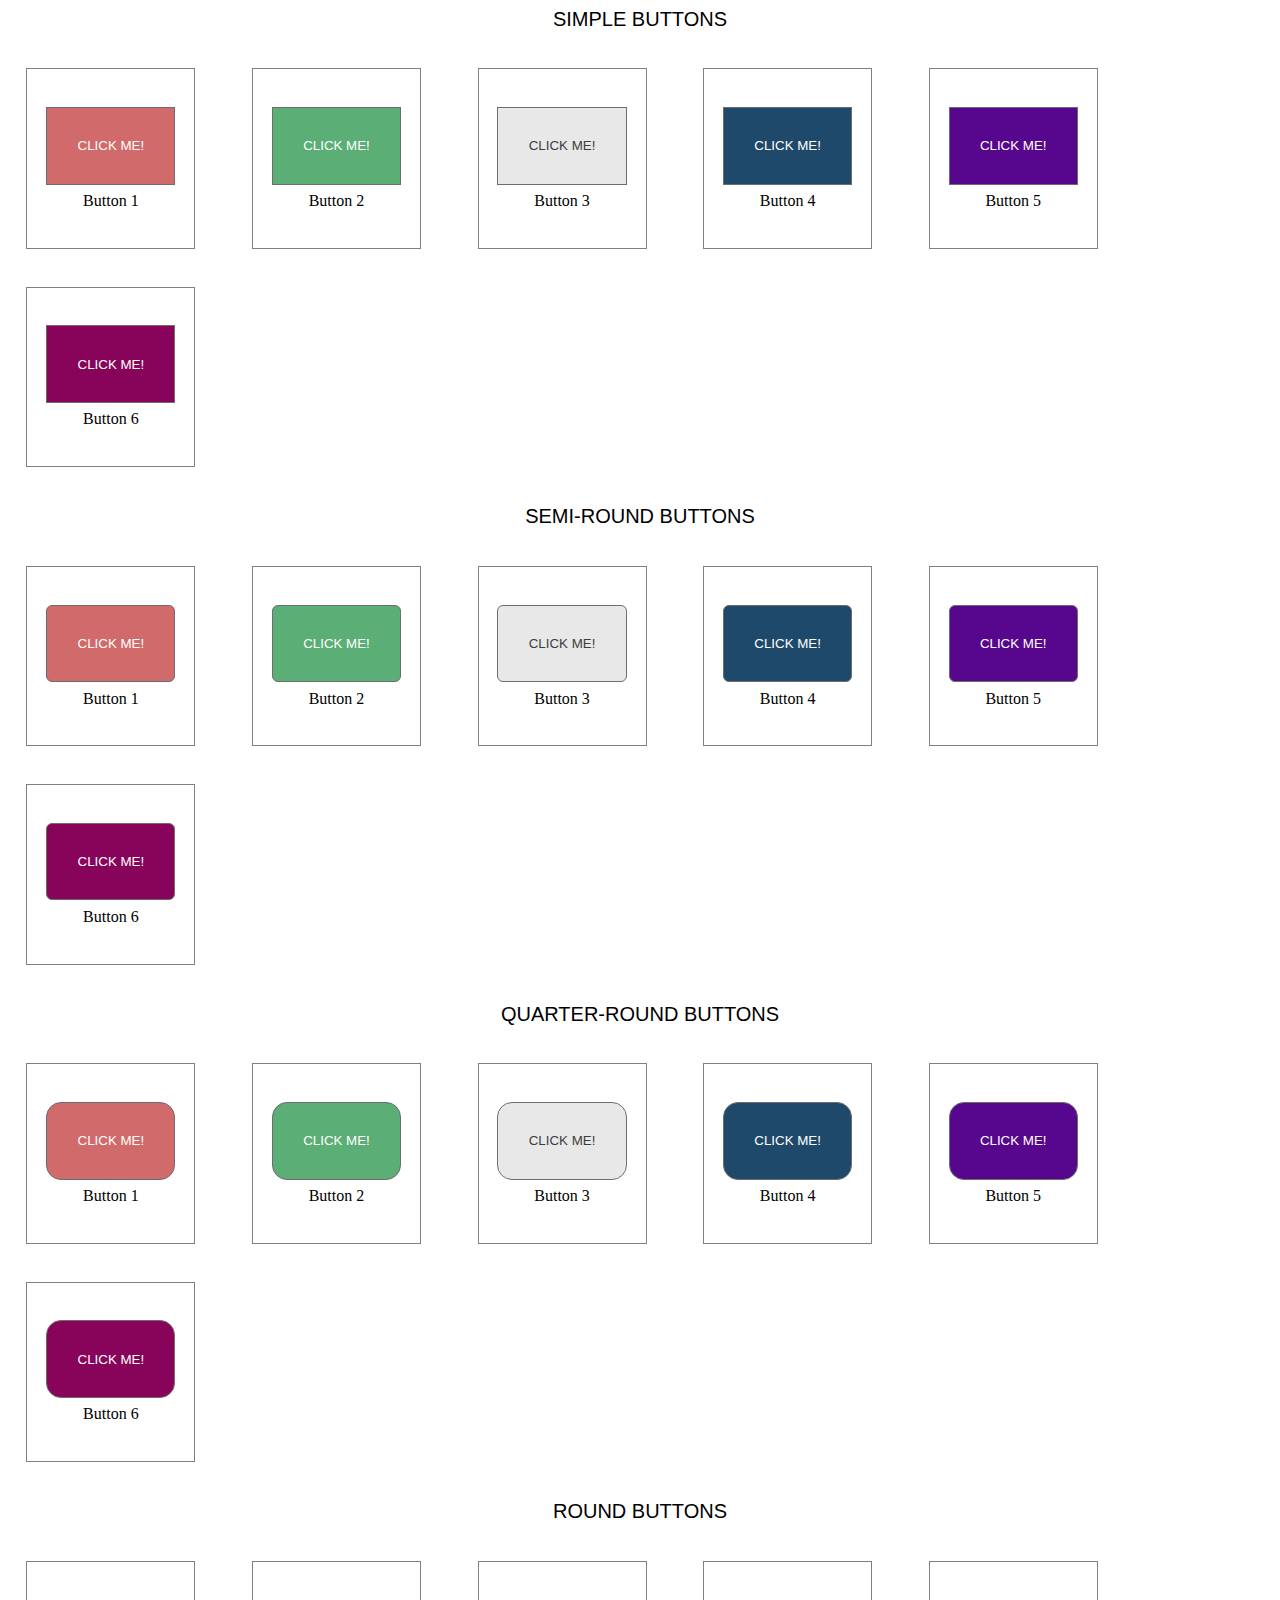
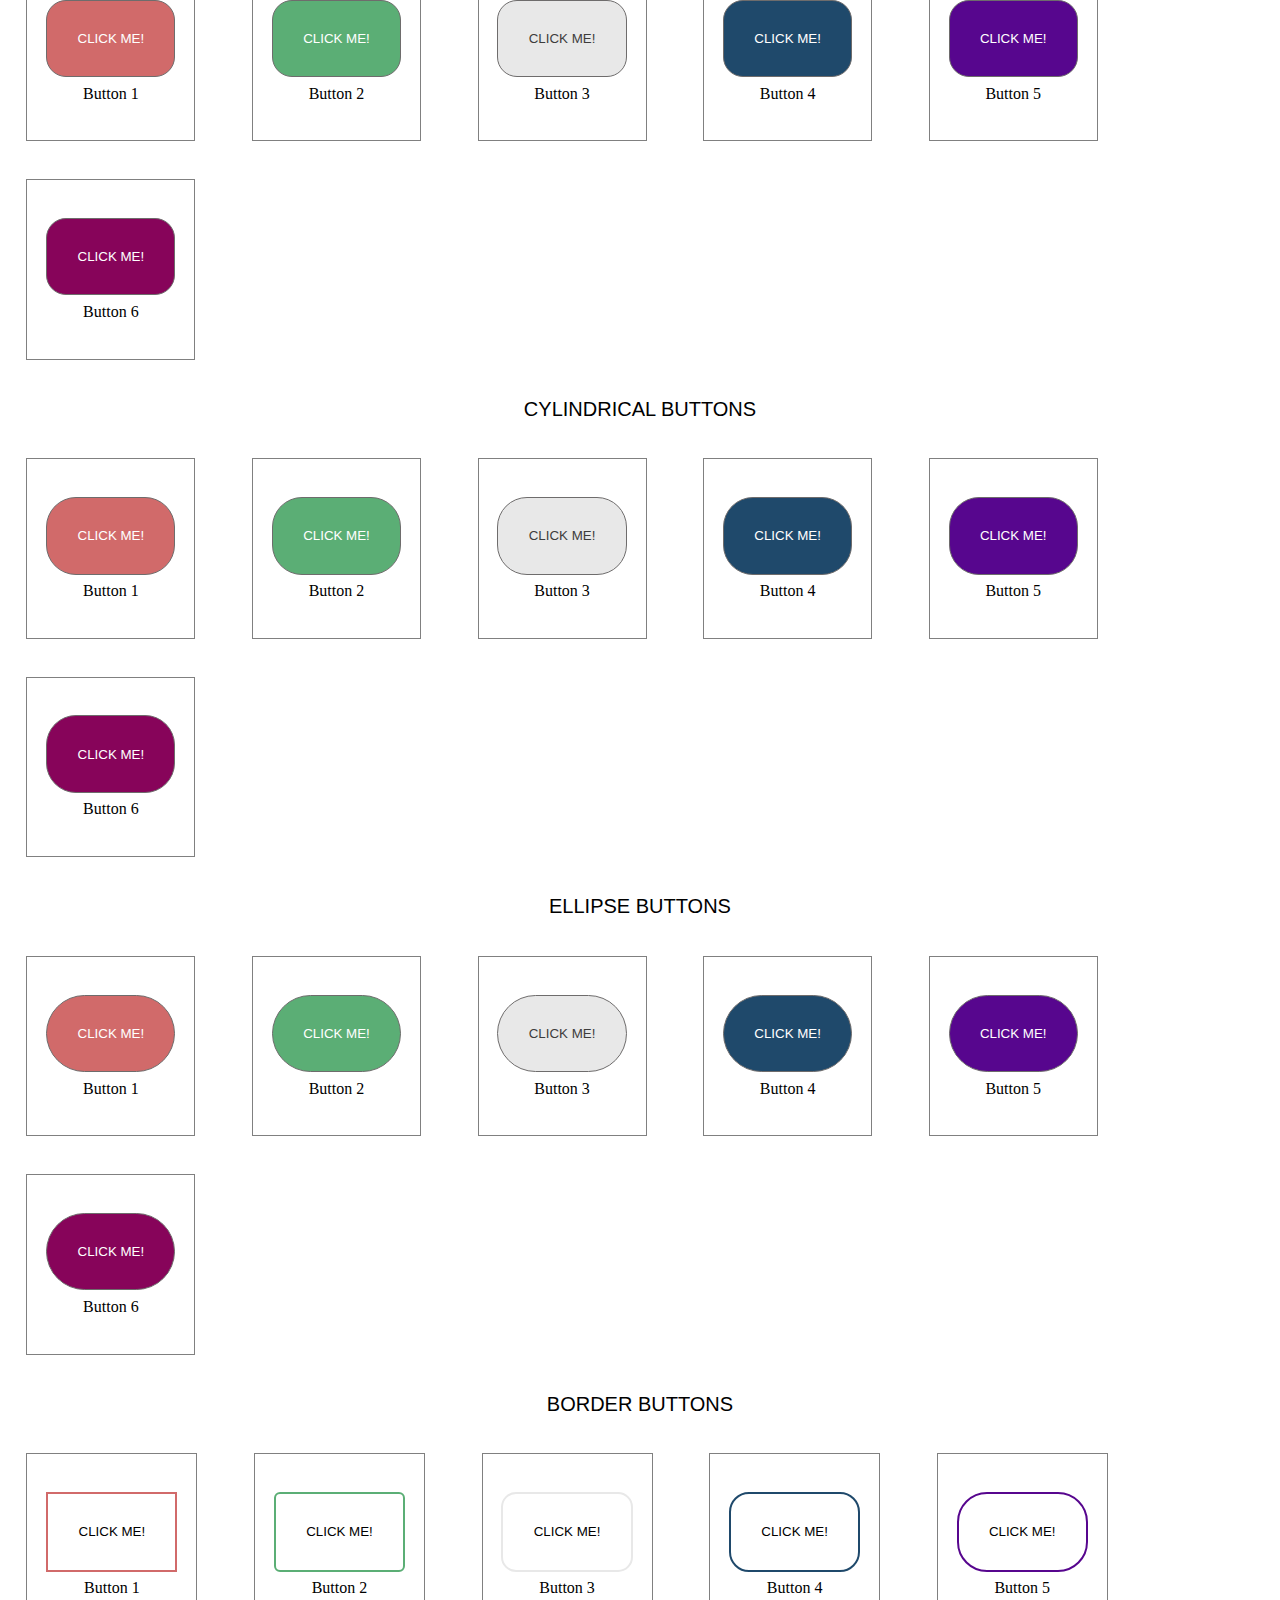
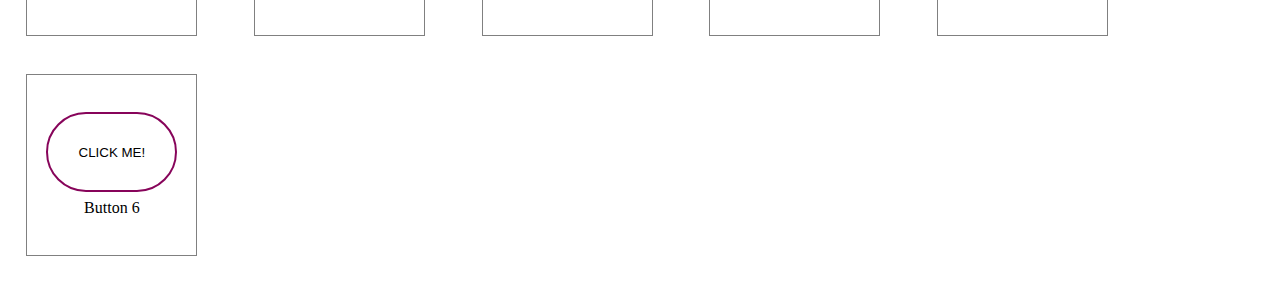
==== index.html @ ed27e1f1 "Update and rename Buttons.html to index.html" ====
<!DOCTYPE html>
<html lang="en">

<head>
    <meta charset="UTF-8">
    <meta name="viewport" content="width=device-width, initial-scale=1.0">
    <title>Buttons</title>
    <link rel="stylesheet" href="Buttons.css">
    </link>
</head>

<body>
    <div class="container" id="buttons">
        <p class="text">SIMPLE BUTTONS</p>
        <div class="box">
            <div class="btncss">
                <button class="btn btn1">CLICK ME!</button>
                <p>Button 1</p>
            </div>
            <div class="btncss">
                <button class="btn btn2">CLICK ME!</button>
                <p>Button 2</p>
            </div>
            <div class="btncss">
                <button class="btn btn3">CLICK ME!</button>
                <p>Button 3</p>
            </div>
            <div class="btncss">
                <button class="btn btn4">CLICK ME!</button>
                <p>Button 4</p>
            </div>
            <div class="btncss">
                <button class="btn btn5">CLICK ME!</button>
                <p>Button 5</p>
            </div>
            <div class="btncss">
                <button class="btn btn6">CLICK ME!</button>
                <p>Button 6</p>
            </div>
        </div>
        <p class="text">SEMI-ROUND BUTTONS</p>
        <div class="box">
            <div class="btncss">
                <button class="btn btn1 semi-round">CLICK ME!</button>
                <p>Button 1</p>
            </div>
            <div class="btncss">
                <button class="btn btn2 semi-round">CLICK ME!</button>
                <p>Button 2</p>
            </div>
            <div class="btncss">
                <button class="btn btn3 semi-round">CLICK ME!</button>
                <p>Button 3</p>
            </div>
            <div class="btncss">
                <button class="btn btn4 semi-round">CLICK ME!</button>
                <p>Button 4</p>
            </div>
            <div class="btncss">
                <button class="btn btn5 semi-round">CLICK ME!</button>
                <p>Button 5</p>
            </div>
            <div class="btncss">
                <button class="btn btn6 semi-round">CLICK ME!</button>
                <p>Button 6</p>
            </div>
        </div>
        <p class="text">QUARTER-ROUND BUTTONS</p>
        <div class="box">
            <div class="btncss">
                <button class="btn btn1 quarter-round">CLICK ME!</button>
                <p>Button 1</p>
            </div>
            <div class="btncss">
                <button class="btn btn2 quarter-round">CLICK ME!</button>
                <p>Button 2</p>
            </div>
            <div class="btncss">
                <button class="btn btn3 quarter-round">CLICK ME!</button>
                <p>Button 3</p>
            </div>
            <div class="btncss">
                <button class="btn btn4 quarter-round">CLICK ME!</button>
                <p>Button 4</p>
            </div>
            <div class="btncss">
                <button class="btn btn5 quarter-round">CLICK ME!</button>
                <p>Button 5</p>
            </div>
            <div class="btncss">
                <button class="btn btn6 quarter-round">CLICK ME!</button>
                <p>Button 6</p>
            </div>
        </div>
        <p class="text">ROUND BUTTONS</p>
        <div class="box">
            <div class="btncss">
                <button class="btn btn1 round">CLICK ME!</button>
                <p>Button 1</p>
            </div>
            <div class="btncss">
                <button class="btn btn2 round">CLICK ME!</button>
                <p>Button 2</p>
            </div>
            <div class="btncss">
                <button class="btn btn3 round">CLICK ME!</button>
                <p>Button 3</p>
            </div>
            <div class="btncss">
                <button class="btn btn4 round">CLICK ME!</button>
                <p>Button 4</p>
            </div>
            <div class="btncss">
                <button class="btn btn5 round">CLICK ME!</button>
                <p>Button 5</p>
            </div>
            <div class="btncss">
                <button class="btn btn6 round">CLICK ME!</button>
                <p>Button 6</p>
            </div>
        </div>
        <p class="text">CYLINDRICAL BUTTONS</p>
        <div class="box">
            <div class="btncss">
                <button class="btn btn1 cylindrical">CLICK ME!</button>
                <p>Button 1</p>
            </div>
            <div class="btncss">
                <button class="btn btn2 cylindrical">CLICK ME!</button>
                <p>Button 2</p>
            </div>
            <div class="btncss">
                <button class="btn btn3 cylindrical">CLICK ME!</button>
                <p>Button 3</p>
            </div>
            <div class="btncss">
                <button class="btn btn4 cylindrical">CLICK ME!</button>
                <p>Button 4</p>
            </div>
            <div class="btncss">
                <button class="btn btn5 cylindrical">CLICK ME!</button>
                <p>Button 5</p>
            </div>
            <div class="btncss">
                <button class="btn btn6 cylindrical">CLICK ME!</button>
                <p>Button 6</p>
            </div>
        </div>
        <p class="text">ELLIPSE BUTTONS</p>
        <div class="box">
            <div class="btncss">
                <button class="btn btn1 ellipse">CLICK ME!</button>
                <p>Button 1</p>
            </div>
            <div class="btncss">
                <button class="btn btn2 ellipse">CLICK ME!</button>
                <p>Button 2</p>
            </div>
            <div class="btncss">
                <button class="btn btn3 ellipse">CLICK ME!</button>
                <p>Button 3</p>
            </div>
            <div class="btncss">
                <button class="btn btn4 ellipse">CLICK ME!</button>
                <p>Button 4</p>
            </div>
            <div class="btncss">
                <button class="btn btn5 ellipse">CLICK ME!</button>
                <p>Button 5</p>
            </div>
            <div class="btncss">
                <button class="btn btn6 ellipse">CLICK ME!</button>
                <p>Button 6</p>
            </div>
        </div>
        <p class="text">BORDER BUTTONS</p>
        <div class="box">
            <div class="btncss">
                <button class="btn btnborder1 transparent">CLICK ME!</button>
                <p>Button 1</p>
            </div>
            <div class="btncss">
                <button class="btn btnborder2 semi-round transparent">CLICK ME!</button>
                <p>Button 2</p>
            </div>
            <div class="btncss">
                <button class="btn btnborder3 quarter-round transparent">CLICK ME!</button>
                <p>Button 3</p>
            </div>
            <div class="btncss">
                <button class="btn btnborder4 round transparent">CLICK ME!</button>
                <p>Button 4</p>
            </div>
            <div class="btncss">
                <button class="btn btnborder5 cylindrical transparent">CLICK ME!</button>
                <p>Button 5</p>
            </div>
            <div class="btncss">
                <button class="btn btnborder6 ellipse transparent">CLICK ME!</button>
                <p>Button 6</p>
            </div>
        </div>
    </div>
</body>

</html>
---- Buttons.css ----
*{
    margin:0;
    padding:0;

}

.container{
    display: flex;
    flex-direction: row;
    align-items: center;
    justify-content: center;
    flex-wrap: wrap;
    column-gap: 0.5cm;
    row-gap:0.5cm;
    padding: 0.2cm;
}

.box{
    display: flex;
    flex-direction: row;
    column-gap: 0.5cm;
    flex-wrap: wrap;
}

.text{
    font-family: 'Lucida Sans', 'Lucida Sans Regular', 'Lucida Grande', 'Lucida Sans Unicode', Geneva, Verdana, sans-serif;
    font-size: 20px;
    font-weight: 300;
}

.btncss{
  padding: 1cm 0.5cm;
  display: flex;
  flex-direction: column;
  row-gap: 0.2cm;
  column-gap: 0.5cm;
  align-items: center;
  justify-content: center;
  border:0.5px solid grey;
  margin:0.5cm;
}

.btn{
    padding: 0.8cm;
    cursor: pointer;
    border:0.5px solid rgb(110, 108, 108);
}

.btn1{
    background-color: rgb(209, 106, 106);
    color:rgb(255, 255, 255)
}

.btn1:hover{
    background-color: rgb(141, 65, 65);
    color:rgb(255, 255, 255)
}

.btn2{
    background-color: rgb(91, 174, 117);
    color:rgb(255, 255, 255)
}

.btn2:hover{
    background-color: rgb(36, 84, 51);
    color:rgb(255, 255, 255);
    box-shadow: 0px 0px 2px 2px black;
}

.btn3{
    background-color: rgb(232, 232, 232);
    color:rgb(61, 60, 60)
}

.btn3:hover{
    background-color: rgb(175, 175, 175);
    color:rgb(255, 255, 255);
    box-shadow: 2px 1.5px 2px 1.5px black;
}

.btn4{
    background-color: rgb(31, 73, 107);
    color:rgb(255, 255, 255)
}

.btn4:hover{
    background-color: rgb(10, 68, 127);
    color:rgb(255, 255, 255);
    box-shadow: 5px 4px 5px 4px rgb(108, 108, 108);
}

.btn5{
    background-color: rgb(87, 6, 142);
    color:rgb(255, 255, 255)
}

.btn5:hover{
    background-color: rgb(152, 7, 255);
    color:rgb(255, 255, 255);
    box-shadow: 8px 5px 8px 5px rgb(108, 108, 108);
}

.btn6{
    background-color: rgb(135, 4, 90);
    color:rgb(255, 255, 255)
}

.btn6:hover{
    background-color: rgb(179, 55, 188);
    color:rgb(255, 255, 255);
    box-shadow: 0px 6px 6px 0px rgb(108, 108, 108);
}
.semi-round{
    border-radius: 6px;
}

.quarter-round{
    border-radius: 15px;
}

.round{
    border-radius: 20px;
}

.cylindrical{
    border-radius: 30px;
}

.ellipse{
    border-radius: 40px;
}

.btnborder1{
    border: 2px solid rgb(209, 106, 106);
    color:rgb(0, 0, 0)
}

.btnborder1:hover{
    border:2px solid rgb(141, 65, 65);
    color:rgb(0, 0, 0)
}

.btnborder2{
    border:2px solid rgb(91, 174, 117);
    color:rgb(0, 0, 0)
}

.btnborder2:hover{
    border:2px solid rgb(36, 84, 51);
    color:rgb(0, 0, 0);
    box-shadow: 0px 0px 2px 2px black;
}

.btnborder3{
    border:2px solid rgb(232, 232, 232);
    color:rgb(0, 0, 0)
}

.btnborder3:hover{
    border:2px solid rgb(175, 175, 175);
    color:rgb(0, 0, 0);
    box-shadow: 2px 1.5px 2px 1.5px black;
}

.btnborder4{
    border:2px solid rgb(31, 73, 107);
    color:rgb(0, 0, 0)
}

.btnborder4:hover{
    border:2px solid rgb(10, 68, 127);
    color:rgb(0, 0, 0);
    box-shadow: 5px 4px 5px 4px rgb(108, 108, 108);
}

.btnborder5{
    border:2px solid rgb(87, 6, 142);
    color:rgb(0, 0, 0)
}

.btnborder5:hover{
    border:2px solid rgb(152, 7, 255);
    color:rgb(0, 0, 0);
    box-shadow: 8px 5px 8px 5px rgb(108, 108, 108);
}

.btnborder6{
    border:2px solid rgb(135, 4, 90);
    color:rgb(0, 0, 0)
}

.btnborder6:hover{
    border:2px solid rgb(179, 55, 188);
    color:rgb(0, 0, 0);
    box-shadow: 0px 6px 6px 0px rgb(108, 108, 108);
}

.transparent{
    background-color: rgba(240, 248, 255, 0);
}
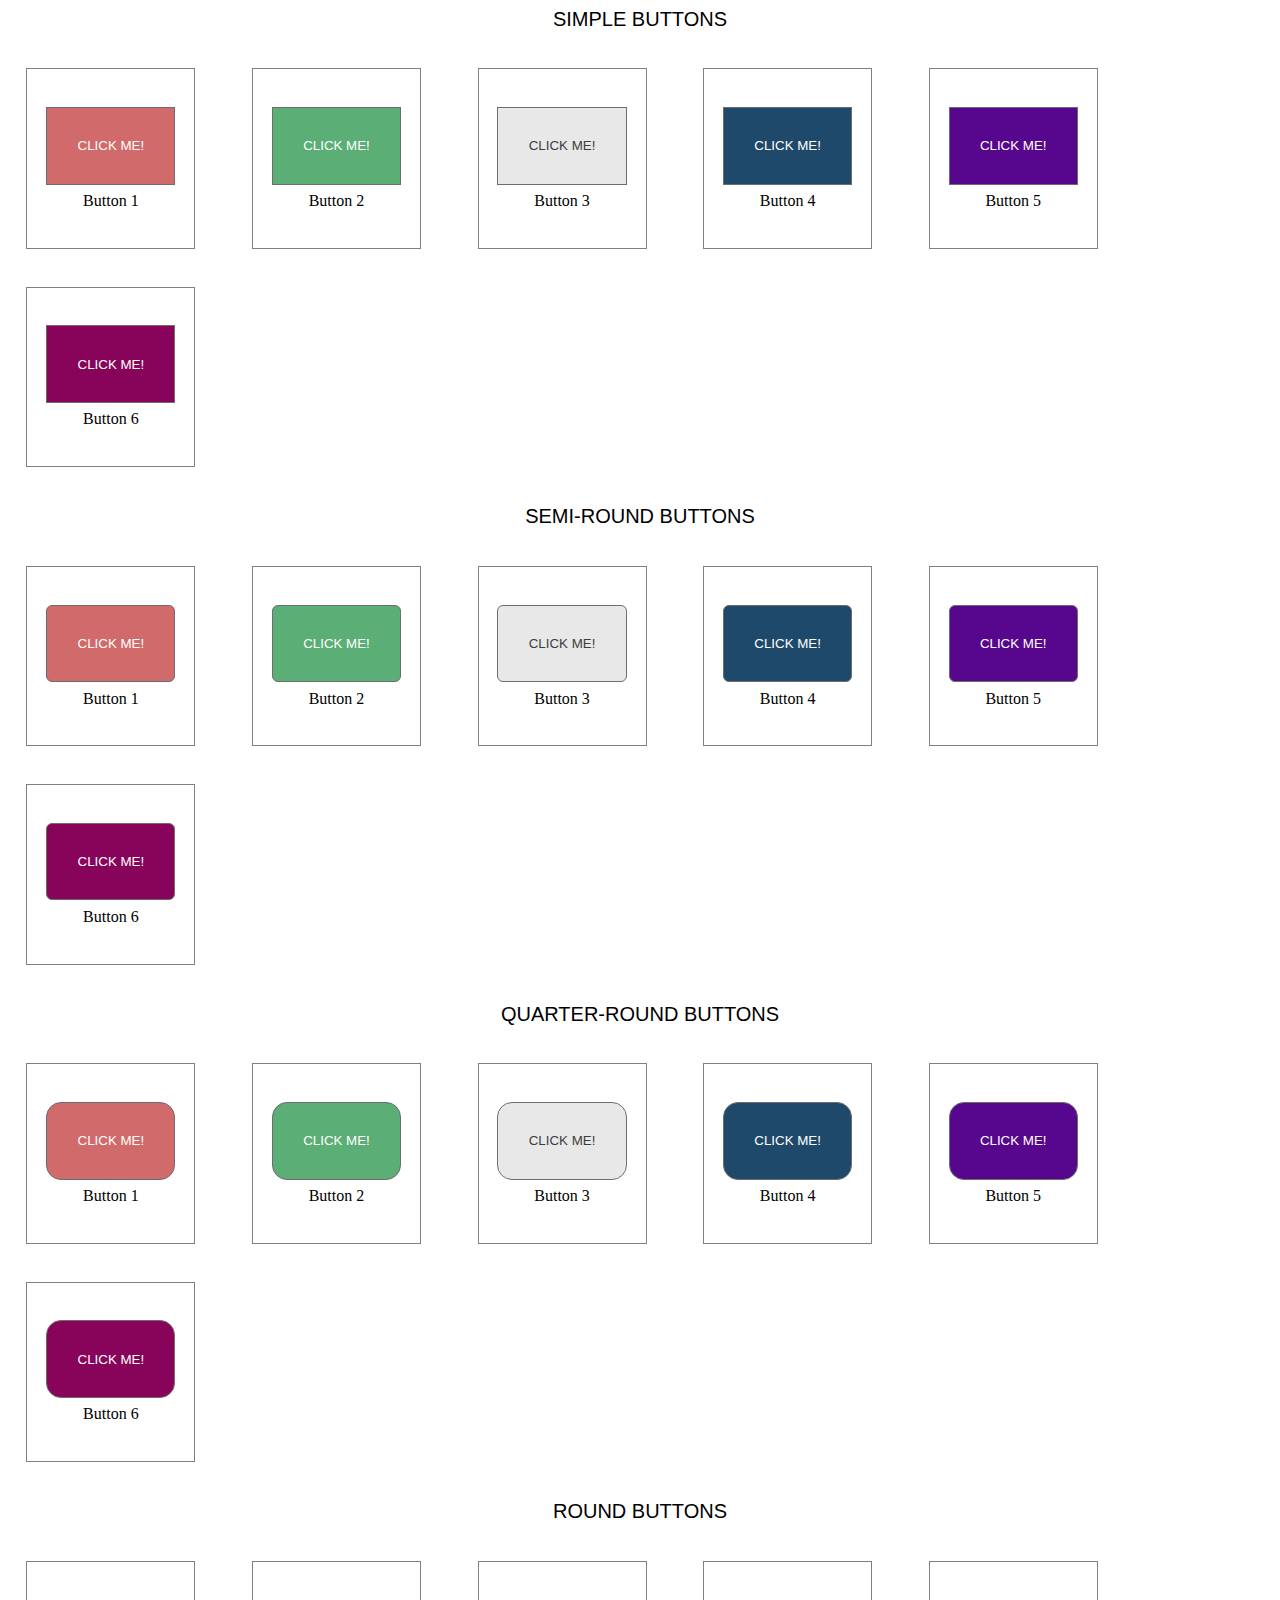
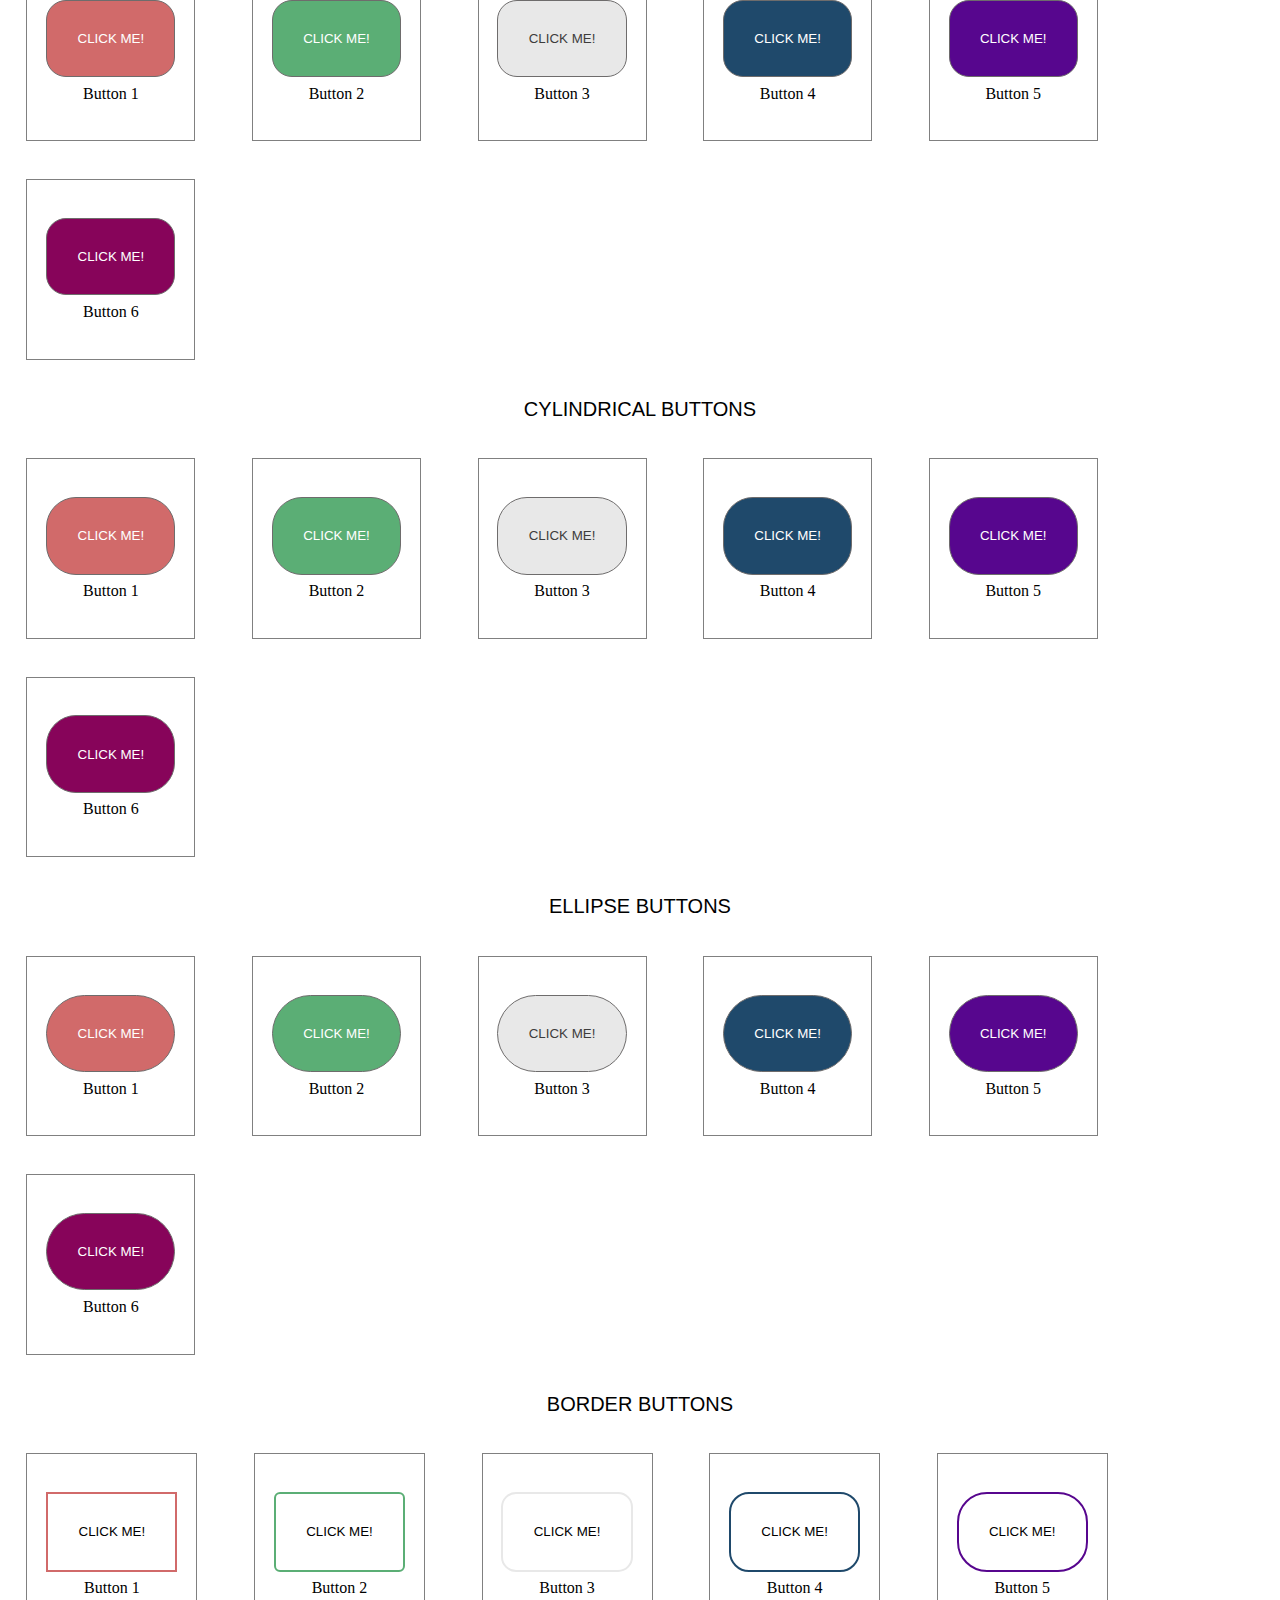
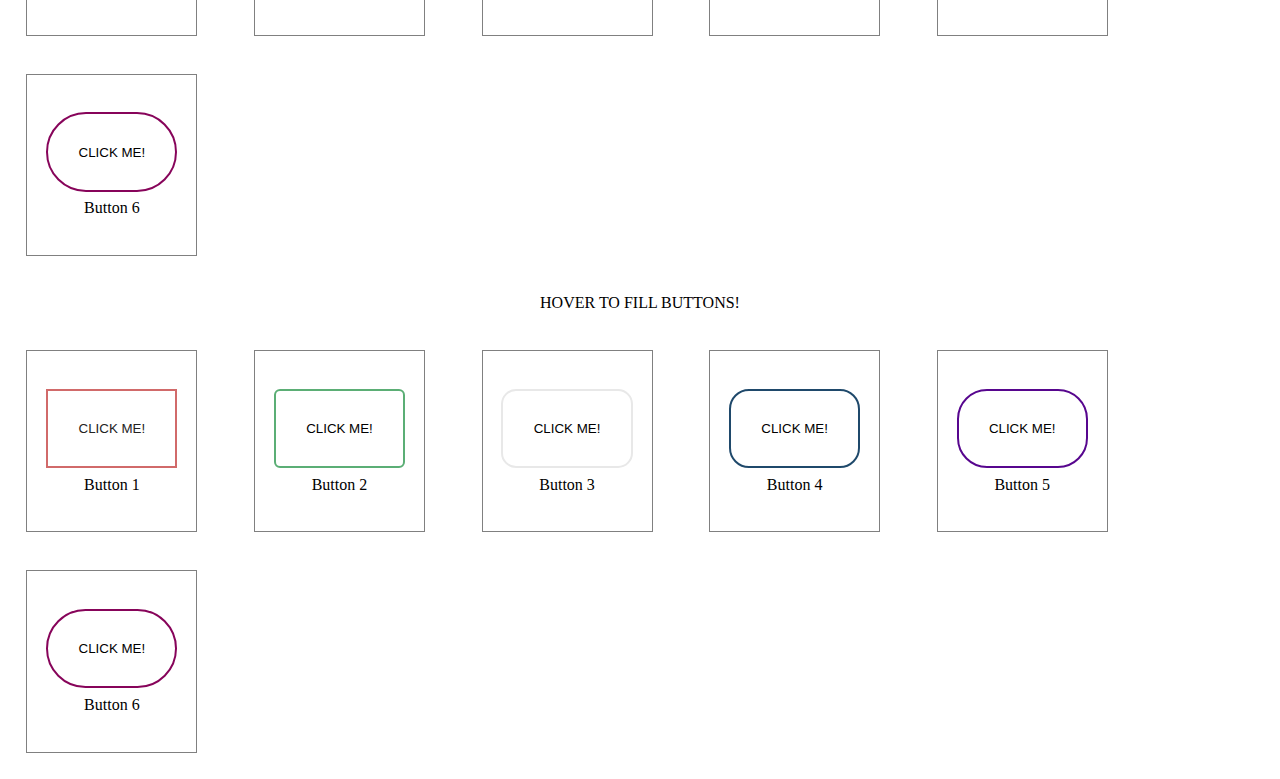
==== commit a4a75d68: "Merge branch 'main' of https://github.com/Tanisharao2002/CSS-BUTTONS" ====
--- a/index.html
+++ b/index.html
@@ -200,6 +200,33 @@
                 <p>Button 6</p>
             </div>
         </div>
+        <p>HOVER TO FILL BUTTONS!</p>
+        <div class="box">
+            <div class="btncss">
+                <button class="btn btnborder1-fill transparent">CLICK ME!</button>
+                <p>Button 1</p>
+            </div>
+            <div class="btncss">
+                <button class="btn btnborder2-fill semi-round transparent">CLICK ME!</button>
+                <p>Button 2</p>
+            </div>
+            <div class="btncss">
+                <button class="btn btnborder3-fill quarter-round transparent">CLICK ME!</button>
+                <p>Button 3</p>
+            </div>
+            <div class="btncss">
+                <button class="btn btnborder4-fill round transparent">CLICK ME!</button>
+                <p>Button 4</p>
+            </div>
+            <div class="btncss">
+                <button class="btn btnborder5-fill cylindrical transparent">CLICK ME!</button>
+                <p>Button 5</p>
+            </div>
+            <div class="btncss">
+                <button class="btn btnborder6-fill ellipse transparent">CLICK ME!</button>
+                <p>Button 6</p>
+            </div>
+        </div>
     </div>
 </body>
 
--- a/Buttons.css
+++ b/Buttons.css
@@ -137,7 +137,7 @@
 
 .btnborder1:hover{
     border:2px solid rgb(141, 65, 65);
-    color:rgb(0, 0, 0)
+    color:rgb(0, 0, 0);
 }
 
 .btnborder2{
@@ -195,6 +195,139 @@
     box-shadow: 0px 6px 6px 0px rgb(108, 108, 108);
 }
 
+.btnborder1-fill{
+    border: 2px solid rgb(209, 106, 106);
+    background-color: transparent;
+    color:rgb(35, 34, 34)
+}
+
+.btnborder1-fill:hover{ 
+    color:rgb(255, 255, 255);
+    animation: cover1 2s ease;
+    animation-fill-mode: forwards;
+}
+
+@keyframes cover1{
+    0%{
+        background-color: transparent;
+    }
+    100%{
+        background-color: rgb(141, 65, 65);
+    }
+}
+
+.btnborder2-fill{
+    border:2px solid rgb(91, 174, 117);
+    color:rgb(0, 0, 0)
+}
+
+.btnborder2-fill:hover{
+    border:2px solid rgb(36, 84, 51);
+    color:rgb(0, 0, 0);
+    box-shadow: 0px 0px 2px 2px black;
+    animation: cover2 2s ease;
+    animation-fill-mode: forwards;
+}
+
+@keyframes cover2{
+    0%{
+        background-color: transparent;
+    }
+    100%{
+        background-color: rgb(36, 84, 51);
+    }
+}
+
+.btnborder3-fill{
+    border:2px solid rgb(232, 232, 232);
+    color:rgb(0, 0, 0)
+}
+
+.btnborder3-fill:hover{
+    border:2px solid rgb(175, 175, 175);
+    color:rgb(0, 0, 0);
+    box-shadow: 2px 1.5px 2px 1.5px black;
+    animation: cover3 2s ease;
+    animation-fill-mode: forwards;
+}
+
+@keyframes cover3{
+    0%{
+        background-color: transparent;
+    }
+    100%{
+        background-color:rgb(175, 175, 175);
+    }
+}
+
+.btnborder4-fill{
+    border:2px solid rgb(31, 73, 107);
+    color:rgb(0, 0, 0)
+}
+
+.btnborder4-fill:hover{
+    border:2px solid rgb(10, 68, 127);
+    color:rgb(0, 0, 0);
+    box-shadow: 5px 4px 5px 4px rgb(108, 108, 108);
+    animation: cover4 2s ease;
+    animation-fill-mode: forwards;
+}
+
+@keyframes cover4{
+    0%{
+        background-color: transparent;
+    }
+    100%{
+        background-color: rgb(10, 68, 127);
+    }
+}
+
+.btnborder5-fill{
+    border:2px solid rgb(87, 6, 142);
+    color:rgb(0, 0, 0)
+}
+
+.btnborder5-fill:hover{
+    border:2px solid rgb(152, 7, 255);
+    color:rgb(0, 0, 0);
+    box-shadow: 8px 5px 8px 5px rgb(108, 108, 108);
+    animation: cover5 2s ease;
+    animation-fill-mode: forwards;
+}
+
+@keyframes cover5{
+    0%{
+        background-color: transparent;
+    }
+    100%{
+        background-color: rgb(152, 7, 255);
+    }
+}
+
+.btnborder6-fill{
+    border:2px solid rgb(135, 4, 90);
+    color:rgb(0, 0, 0)
+}
+
+.btnborder6-fill:hover{
+    border:2px solid rgb(179, 55, 188);
+    color:rgb(0, 0, 0);
+    box-shadow: 0px 6px 6px 0px rgb(108, 108, 108);
+    animation: cover6 2s ease;
+    animation-fill-mode: forwards;
+}
+
+@keyframes cover6{
+    0%{
+        background-color: transparent;
+    }
+    100%{
+        background-color: rgb(179, 55, 188);
+    }
+}
+
 .transparent{
     background-color: rgba(240, 248, 255, 0);
-}+}
+
+
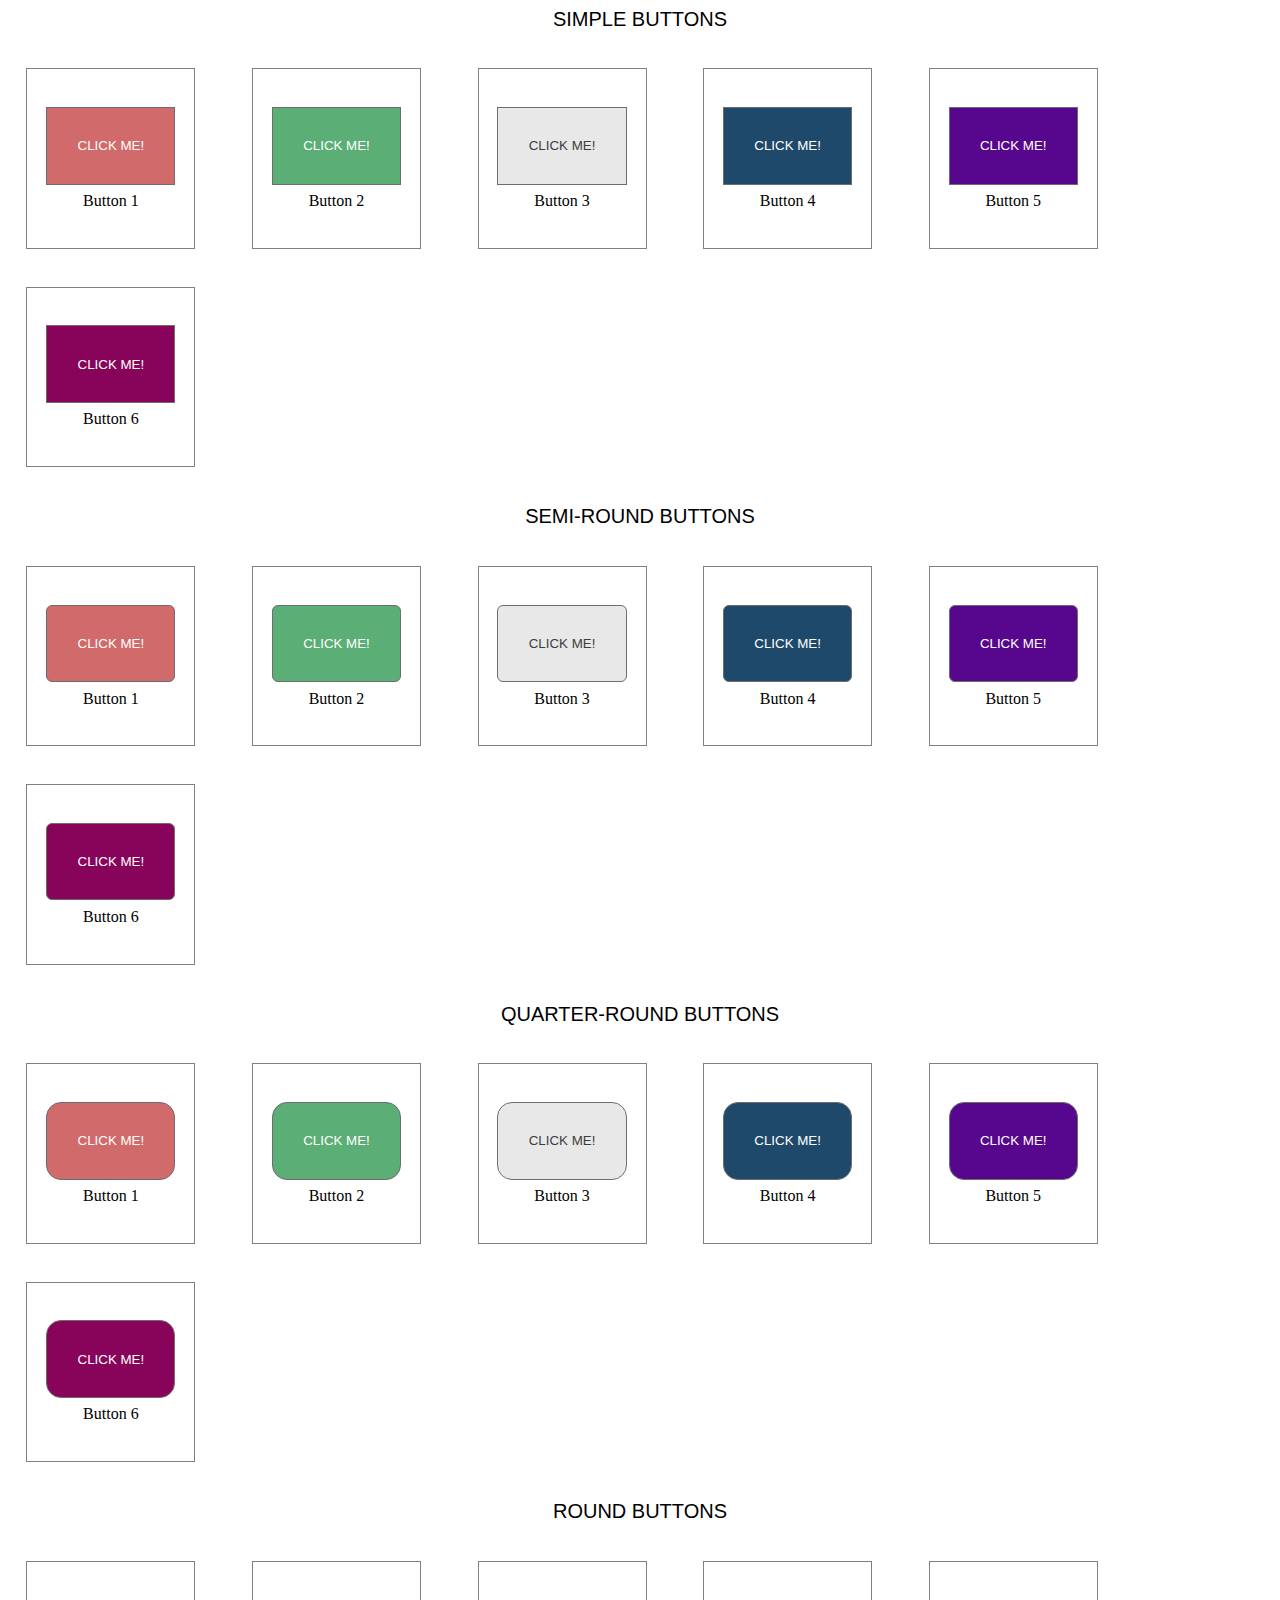
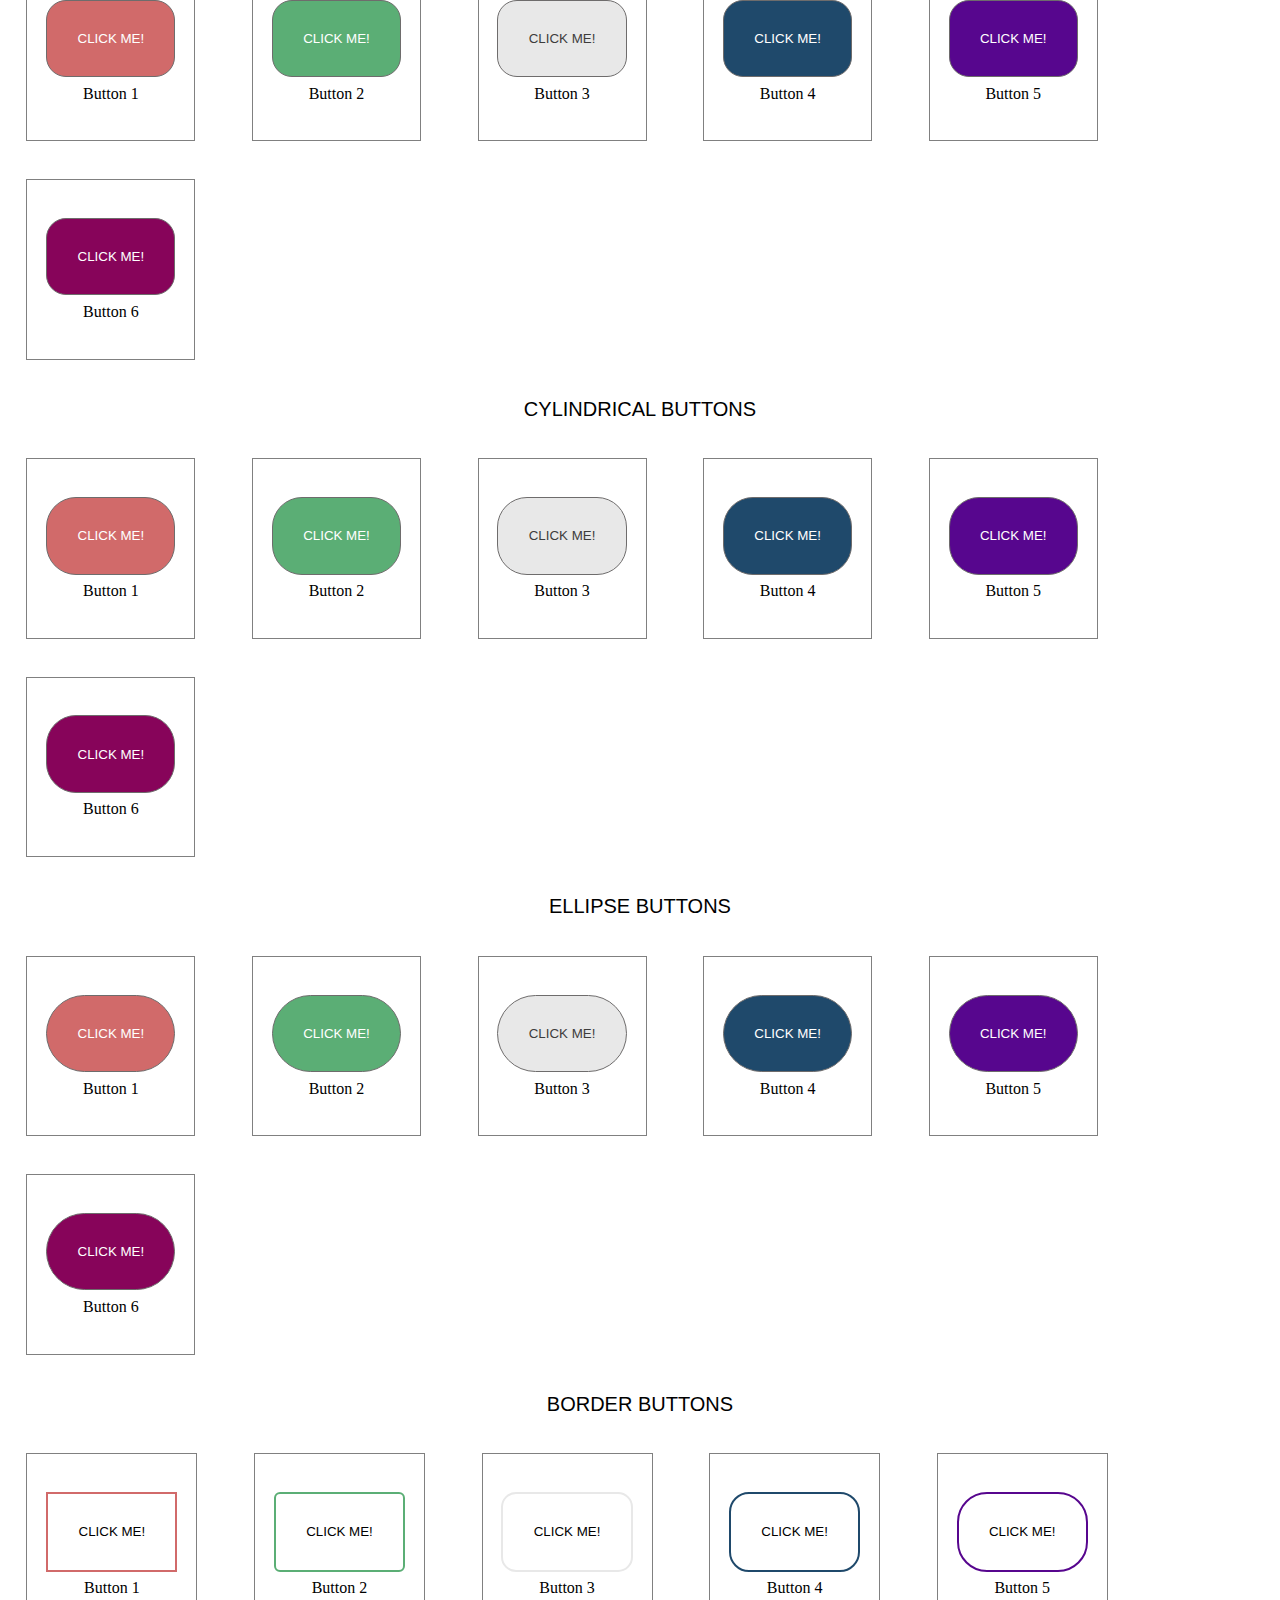
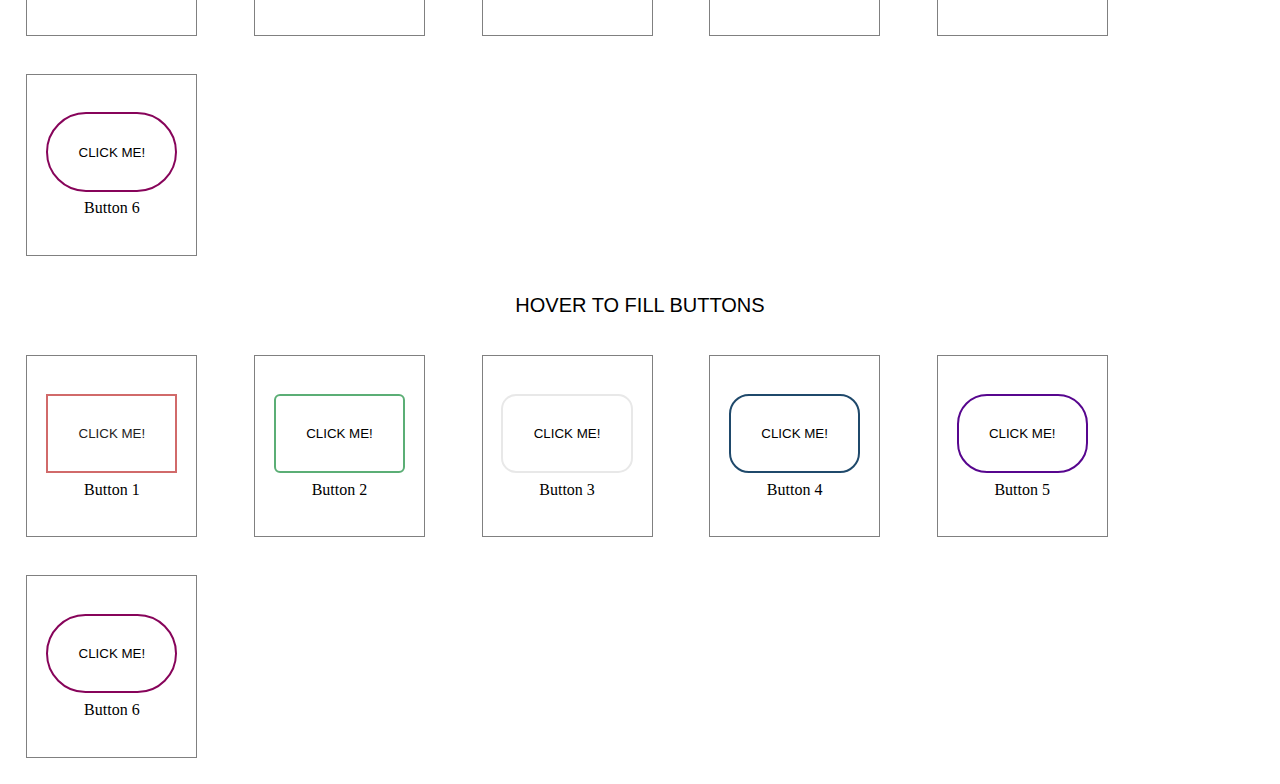
==== commit 473533f3: "Update index.html" ====
--- a/index.html
+++ b/index.html
@@ -200,7 +200,7 @@
                 <p>Button 6</p>
             </div>
         </div>
-        <p>HOVER TO FILL BUTTONS!</p>
+        <p class="text">HOVER TO FILL BUTTONS</p>
         <div class="box">
             <div class="btncss">
                 <button class="btn btnborder1-fill transparent">CLICK ME!</button>
--- a/Buttons.css
+++ b/Buttons.css
@@ -245,7 +245,7 @@
 
 .btnborder3-fill:hover{
     border:2px solid rgb(175, 175, 175);
-    color:rgb(0, 0, 0);
+    color:rgb(43, 42, 42);
     box-shadow: 2px 1.5px 2px 1.5px black;
     animation: cover3 2s ease;
     animation-fill-mode: forwards;
@@ -267,7 +267,7 @@
 
 .btnborder4-fill:hover{
     border:2px solid rgb(10, 68, 127);
-    color:rgb(0, 0, 0);
+    color:rgb(255, 255, 255);
     box-shadow: 5px 4px 5px 4px rgb(108, 108, 108);
     animation: cover4 2s ease;
     animation-fill-mode: forwards;
@@ -289,7 +289,7 @@
 
 .btnborder5-fill:hover{
     border:2px solid rgb(152, 7, 255);
-    color:rgb(0, 0, 0);
+    color:rgb(255, 255, 255);
     box-shadow: 8px 5px 8px 5px rgb(108, 108, 108);
     animation: cover5 2s ease;
     animation-fill-mode: forwards;
@@ -311,7 +311,7 @@
 
 .btnborder6-fill:hover{
     border:2px solid rgb(179, 55, 188);
-    color:rgb(0, 0, 0);
+    color:rgb(255, 255, 255);
     box-shadow: 0px 6px 6px 0px rgb(108, 108, 108);
     animation: cover6 2s ease;
     animation-fill-mode: forwards;
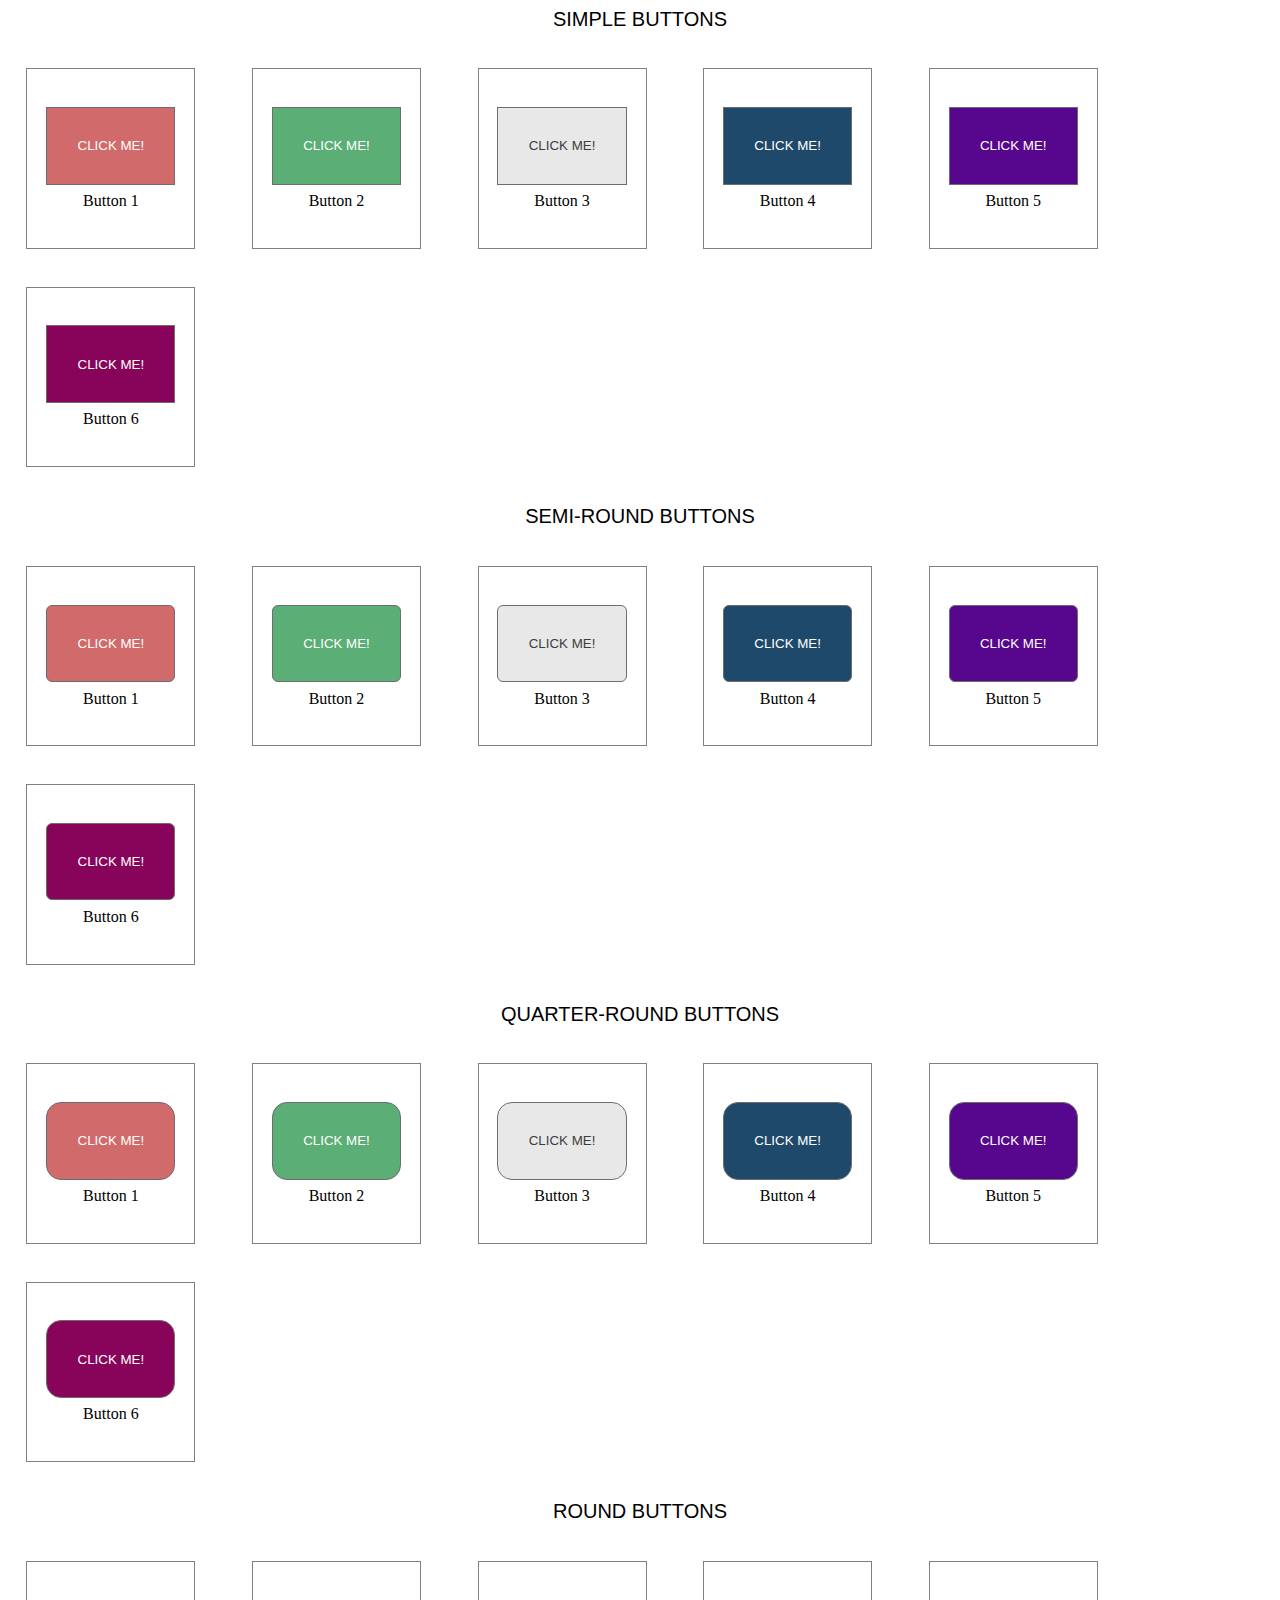
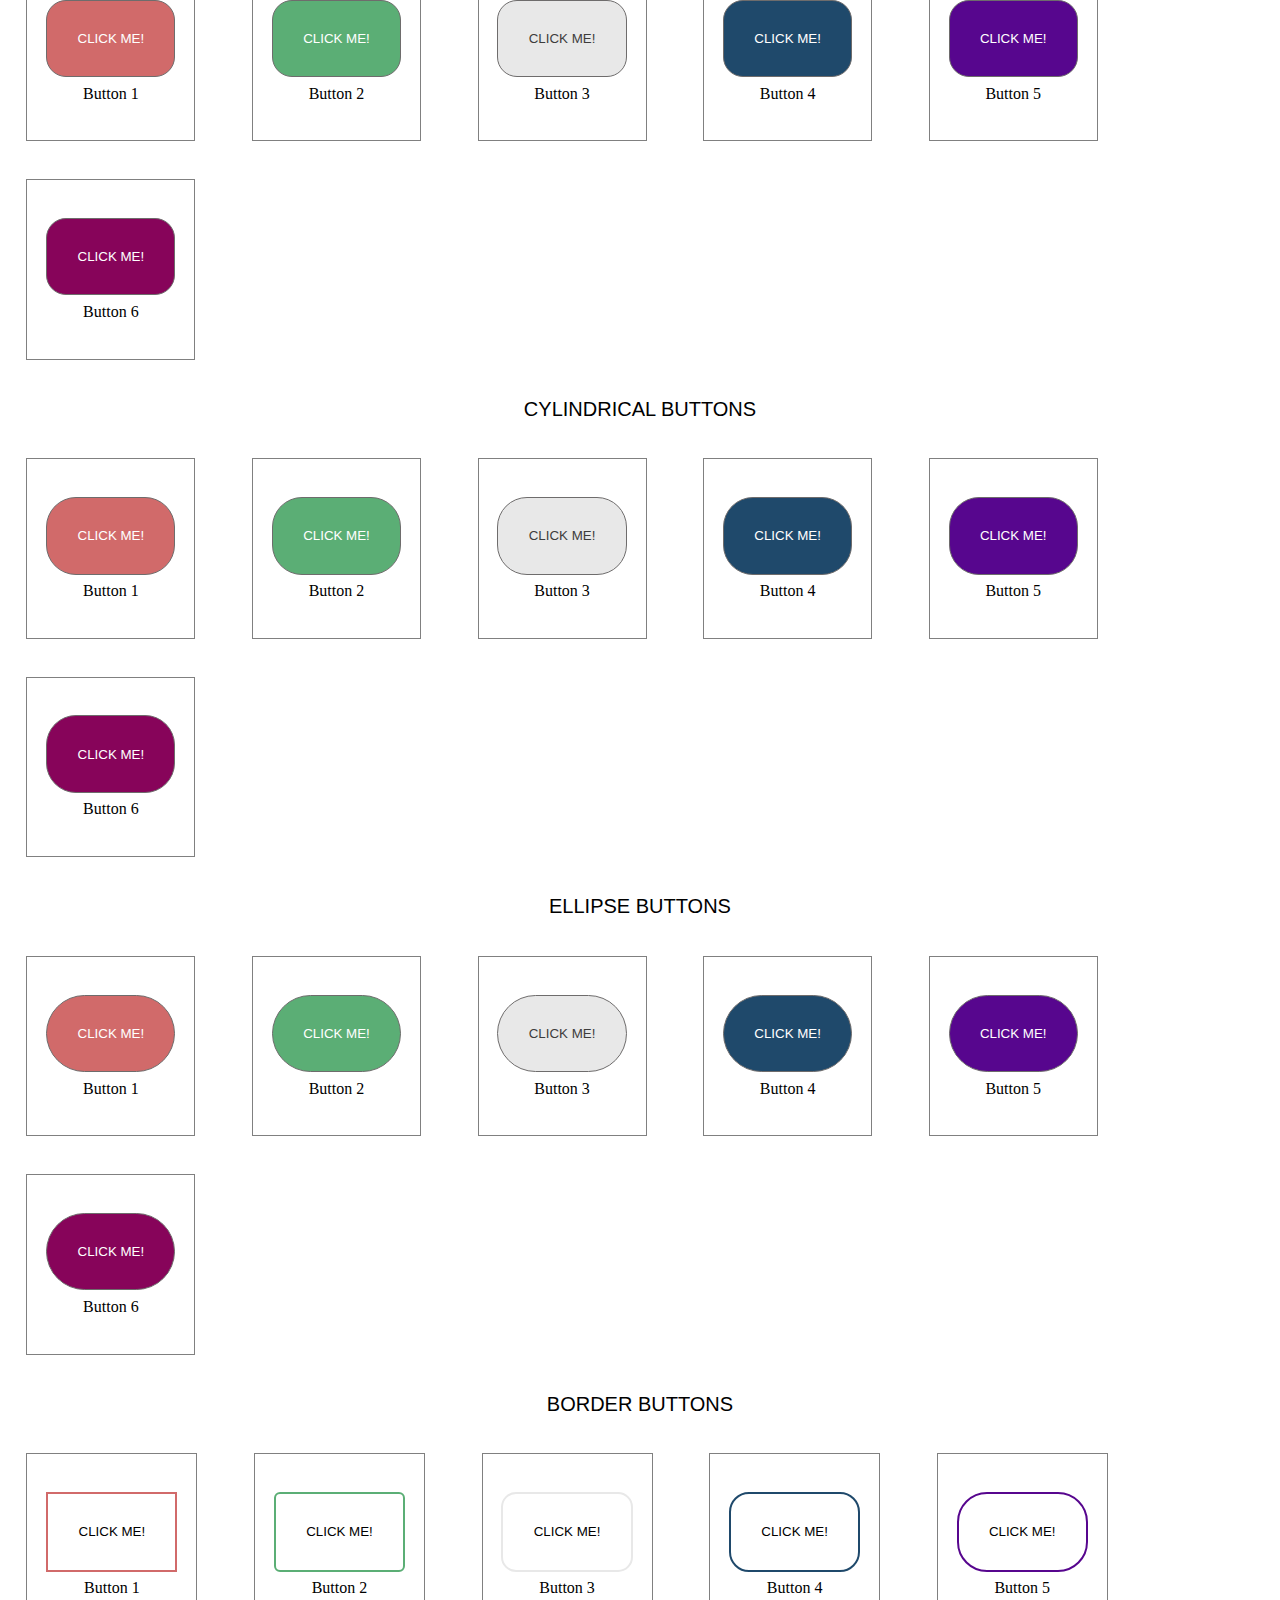
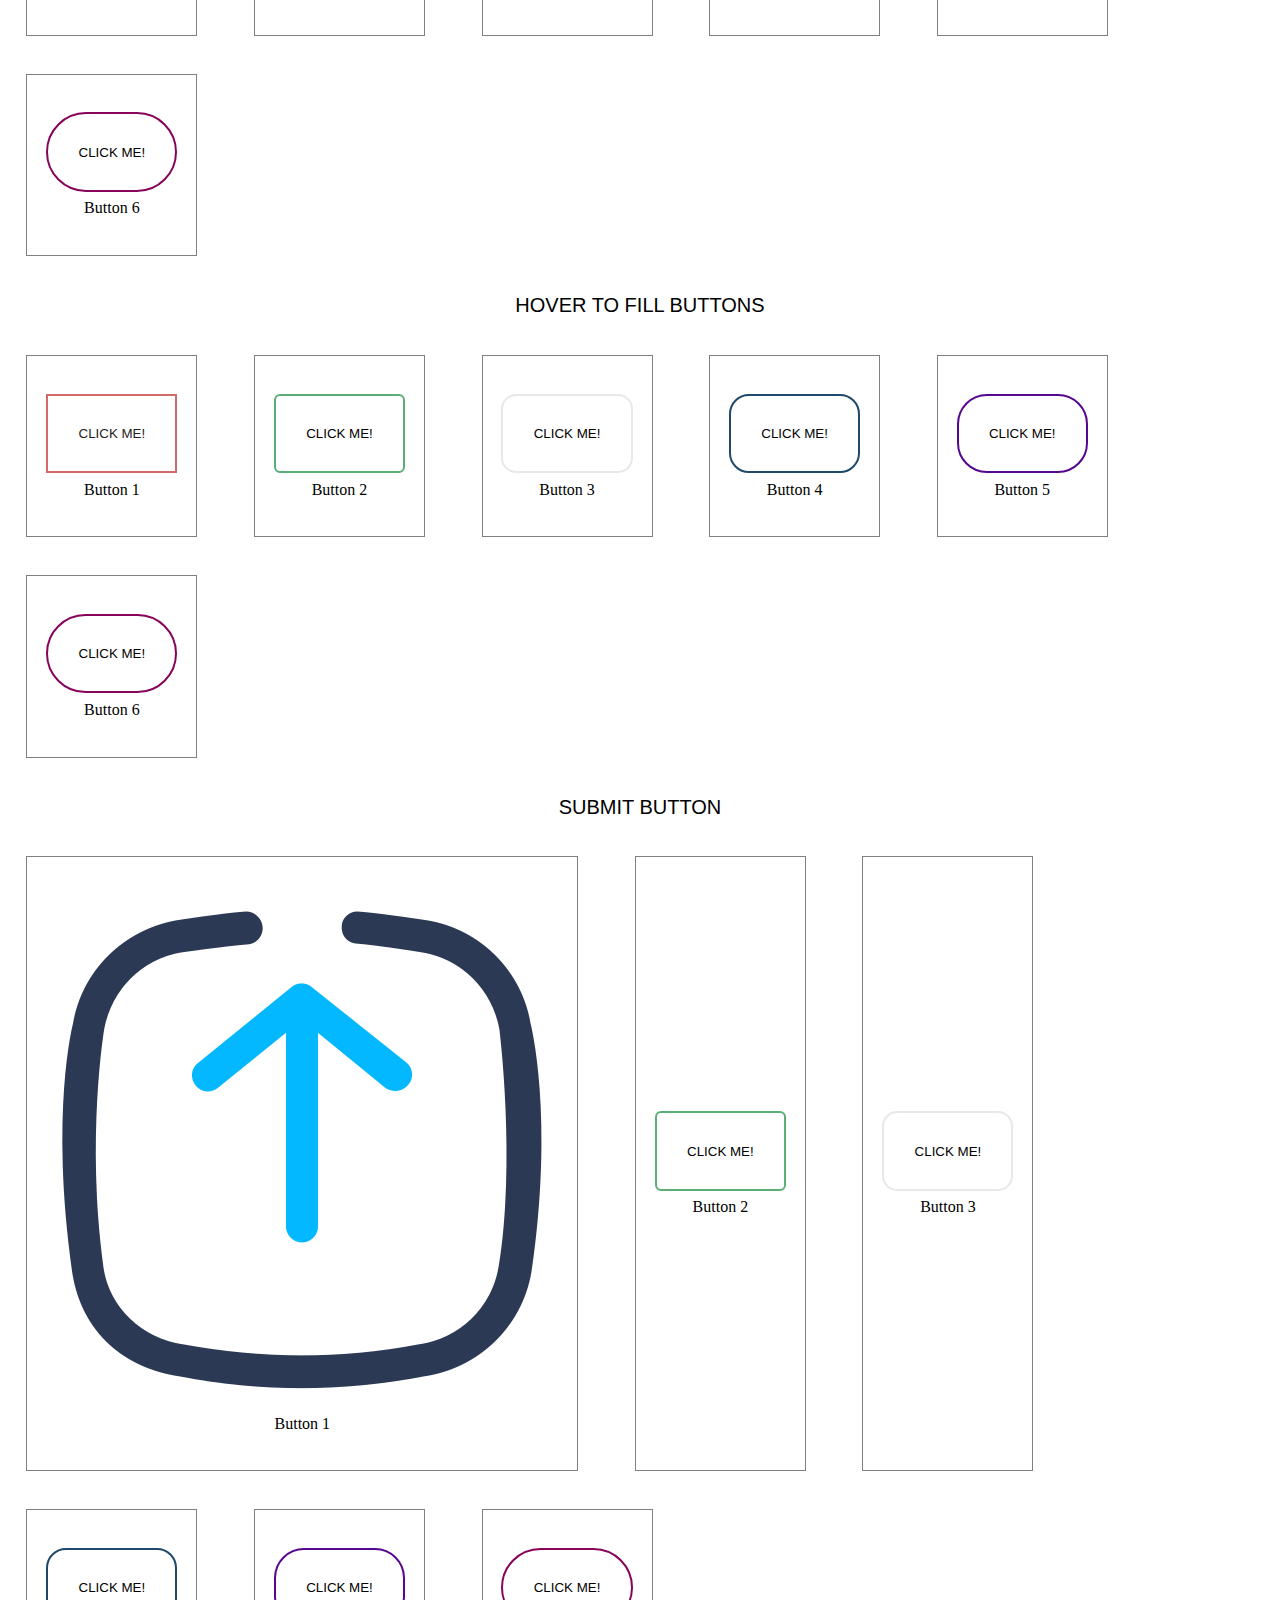
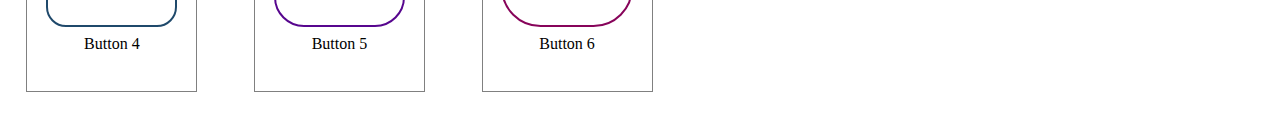
==== commit dadb979f: "New Button" ====
--- a/index.html
+++ b/index.html
@@ -227,6 +227,34 @@
                 <p>Button 6</p>
             </div>
         </div>
+        <p class="text">SUBMIT BUTTON</p>
+        <div class="box">
+            <div class="btncss">
+                <!-- <button class="btn btnborder1-fill transparent">CLICK ME!</button> -->
+                <img src="submit.png" class="imgbtn1">
+                <p>Button 1</p>
+            </div>
+            <div class="btncss">
+                <button class="btn btnborder2-fill semi-round transparent">CLICK ME!</button>
+                <p>Button 2</p>
+            </div>
+            <div class="btncss">
+                <button class="btn btnborder3-fill quarter-round transparent">CLICK ME!</button>
+                <p>Button 3</p>
+            </div>
+            <div class="btncss">
+                <button class="btn btnborder4-fill round transparent">CLICK ME!</button>
+                <p>Button 4</p>
+            </div>
+            <div class="btncss">
+                <button class="btn btnborder5-fill cylindrical transparent">CLICK ME!</button>
+                <p>Button 5</p>
+            </div>
+            <div class="btncss">
+                <button class="btn btnborder6-fill ellipse transparent">CLICK ME!</button>
+                <p>Button 6</p>
+            </div>
+        </div>
     </div>
 </body>
 
--- a/Buttons.css
+++ b/Buttons.css
@@ -330,4 +330,14 @@
     background-color: rgba(240, 248, 255, 0);
 }
 
-
+.imgbtn1{
+    cursor:pointer;
+}
+
+.imgbtn1:hover{
+    animation: imgchng 2s ease;
+}
+
+@keyframes imgchng {
+    
+}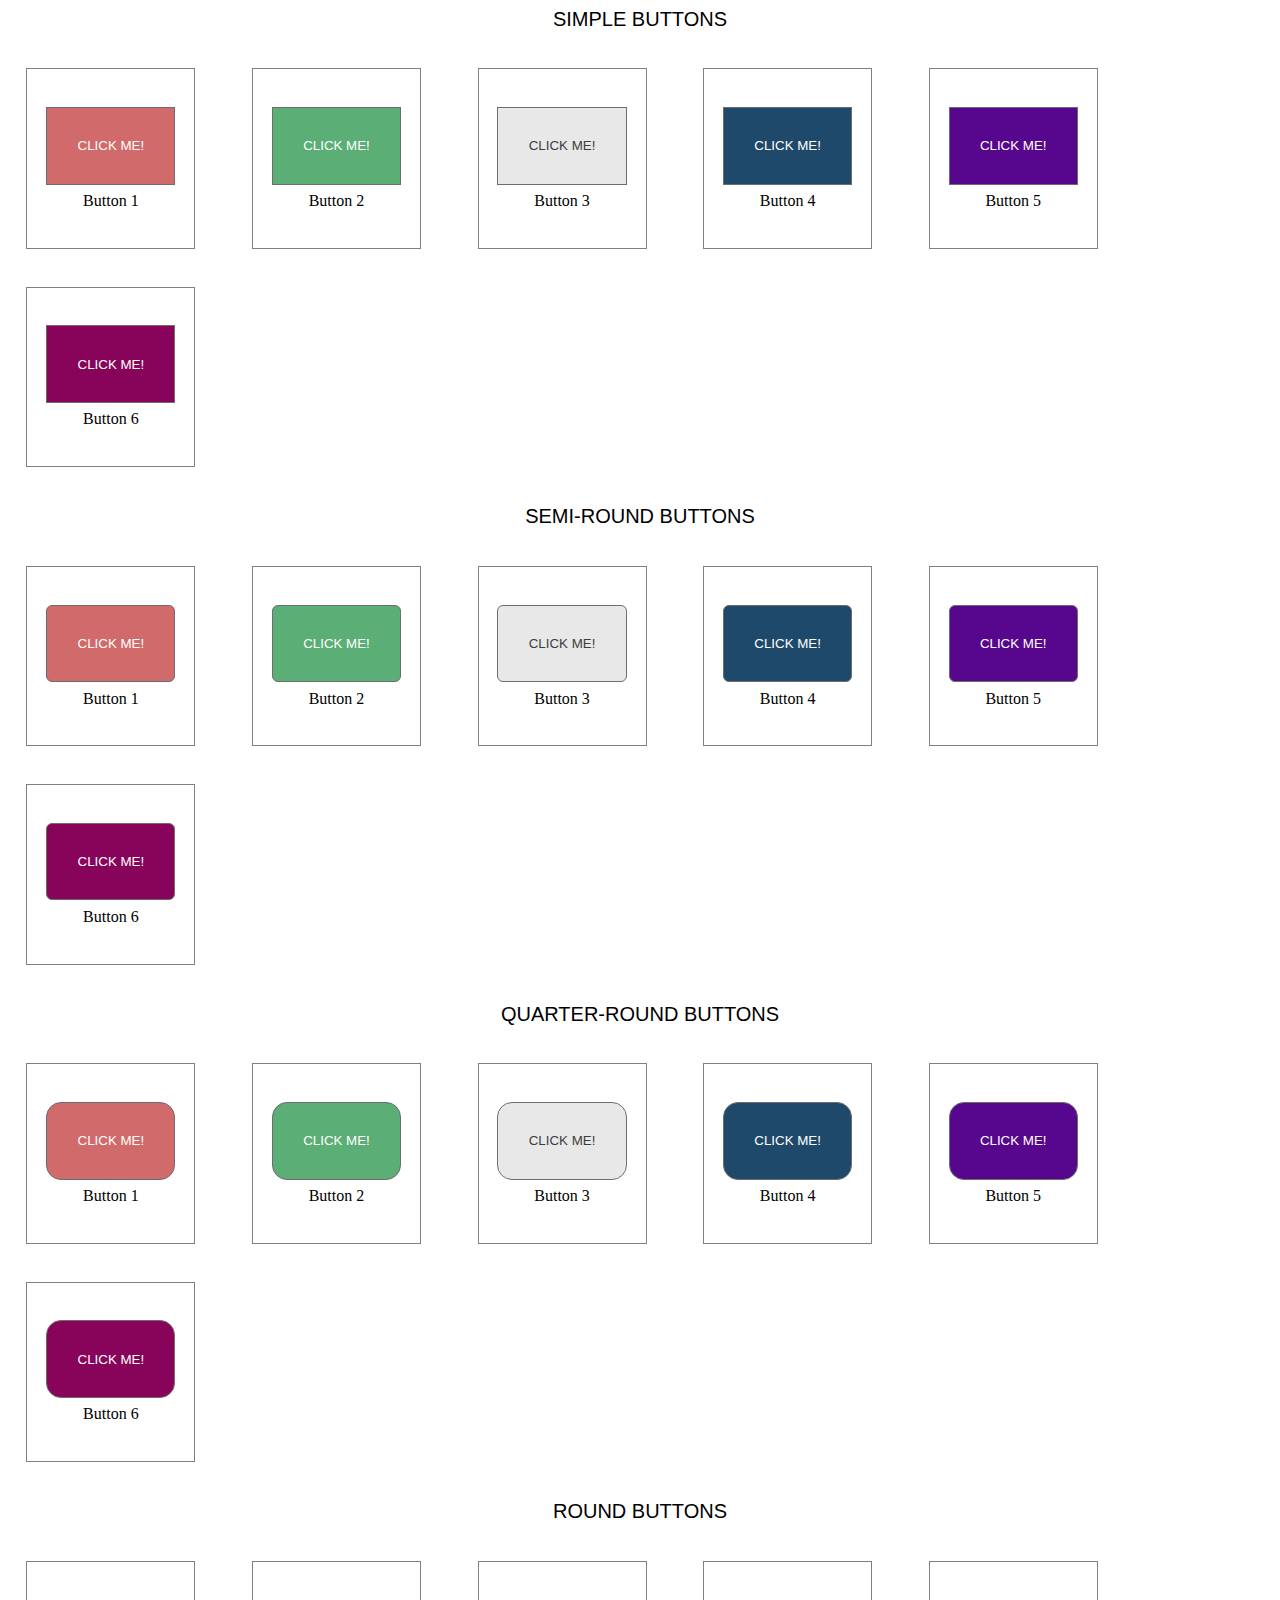
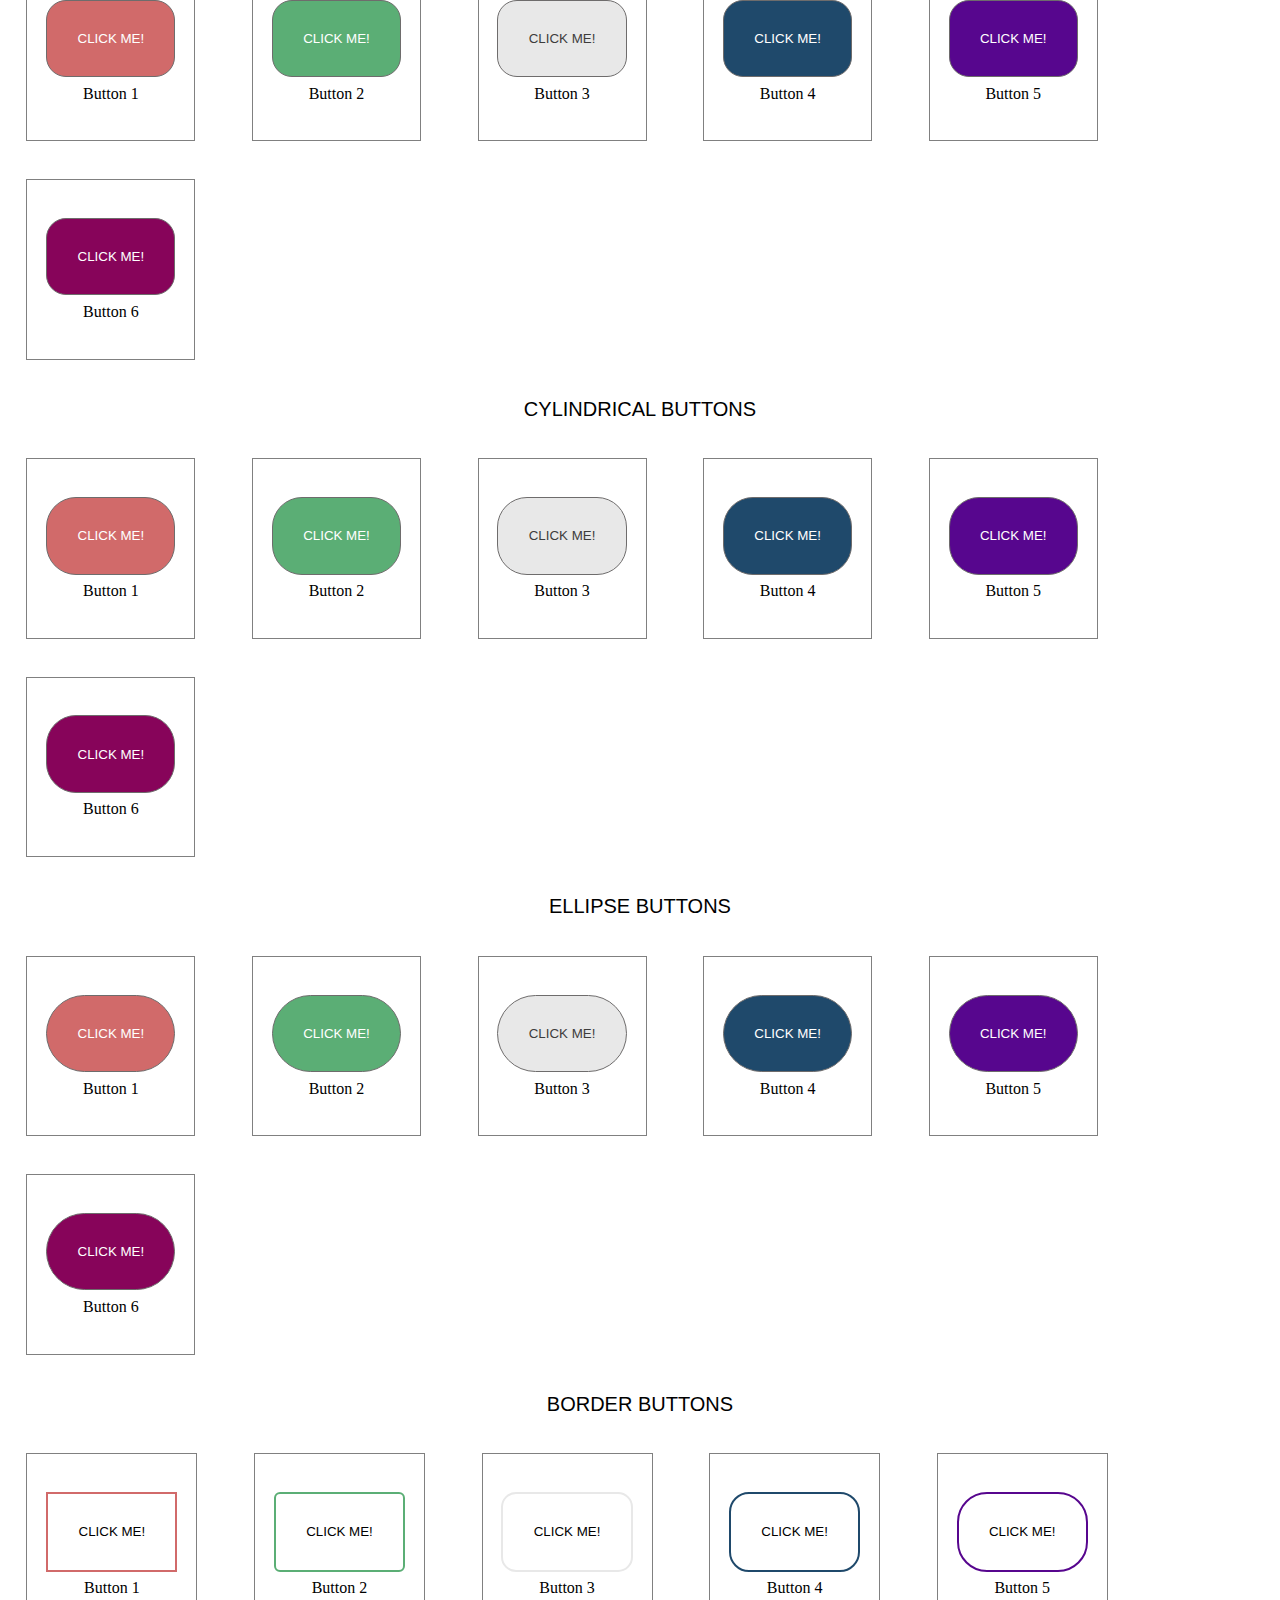
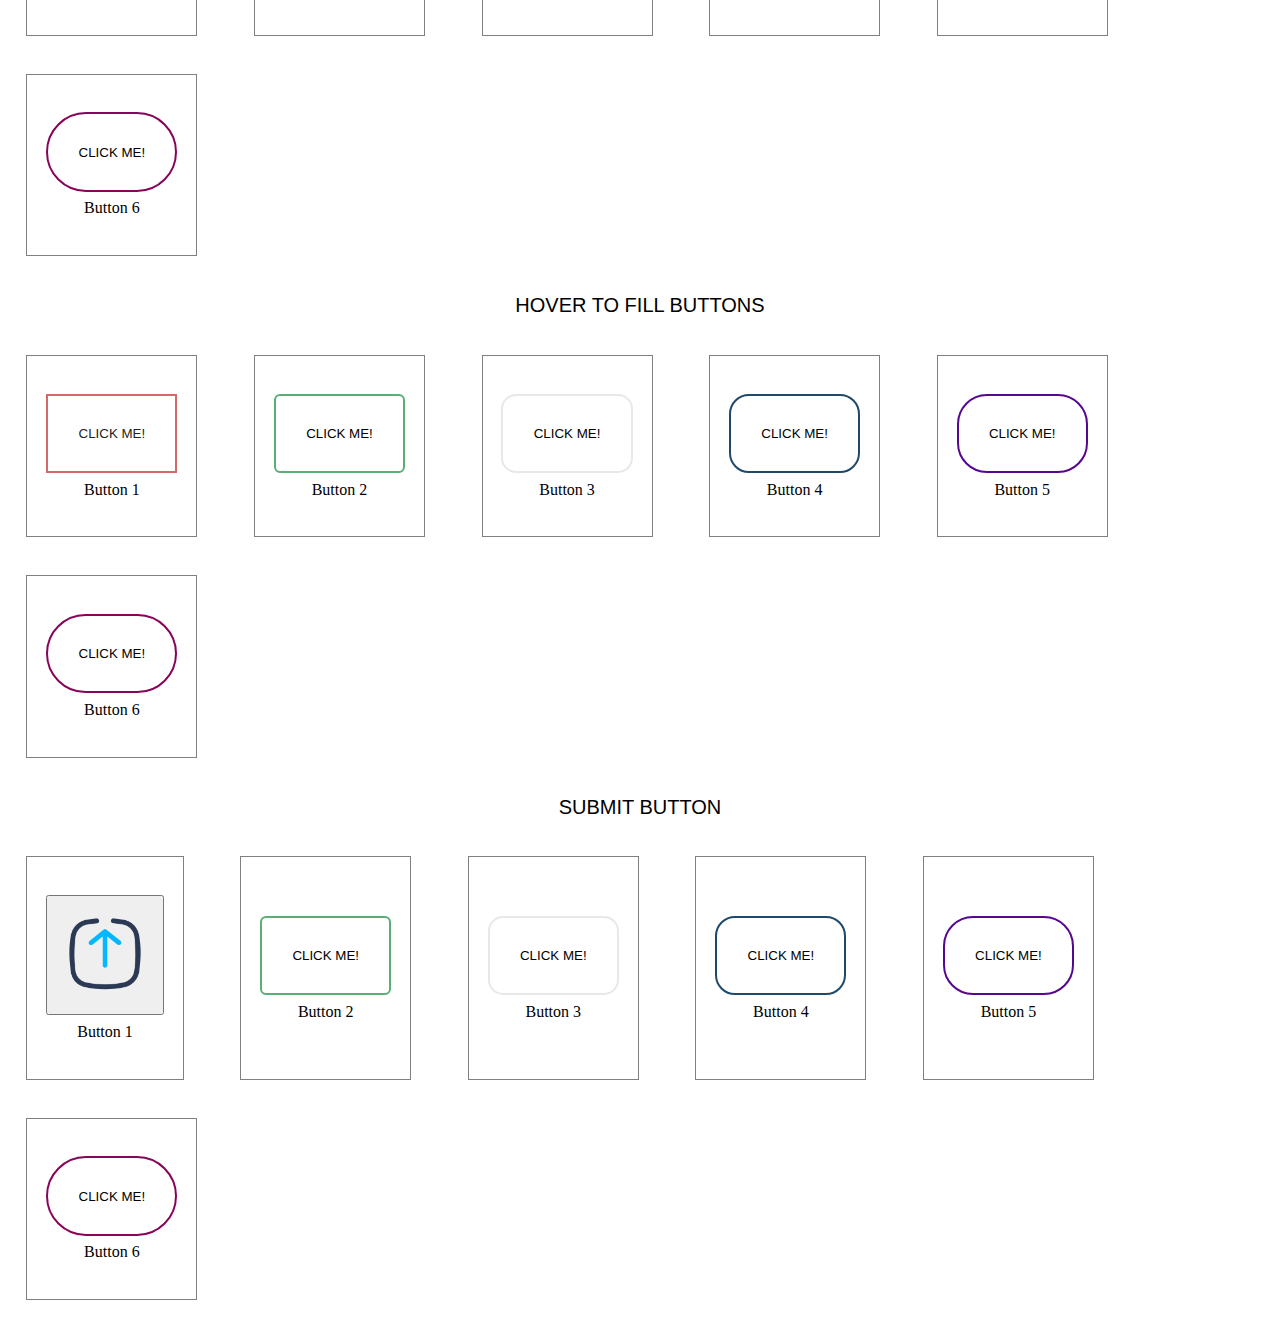
==== commit f0d9dd09: "btn change" ====
--- a/index.html
+++ b/index.html
@@ -231,7 +231,9 @@
         <div class="box">
             <div class="btncss">
                 <!-- <button class="btn btnborder1-fill transparent">CLICK ME!</button> -->
-                <img src="submit.png" class="imgbtn1">
+                <button>
+                    <img src="submit.png" class="imgbtn1">
+                </button>
                 <p>Button 1</p>
             </div>
             <div class="btncss">
@@ -258,4 +260,4 @@
     </div>
 </body>
 
-</html>
+</html>--- a/Buttons.css
+++ b/Buttons.css
@@ -332,12 +332,23 @@
 
 .imgbtn1{
     cursor:pointer;
-}
-
-.imgbtn1:hover{
-    animation: imgchng 2s ease;
+    height:2cm;
+    width:2cm;
+    padding:0.5cm;
+    border:none;
+    background-color: transparent;
+}
+
+.imgbtn1:active{
+    animation: imgchng  ease;
 }
 
 @keyframes imgchng {
+    from{
+        background-image: url("submit.png");
+    }
+    to{
+        background-image: url("done.png");
+    }
     
 }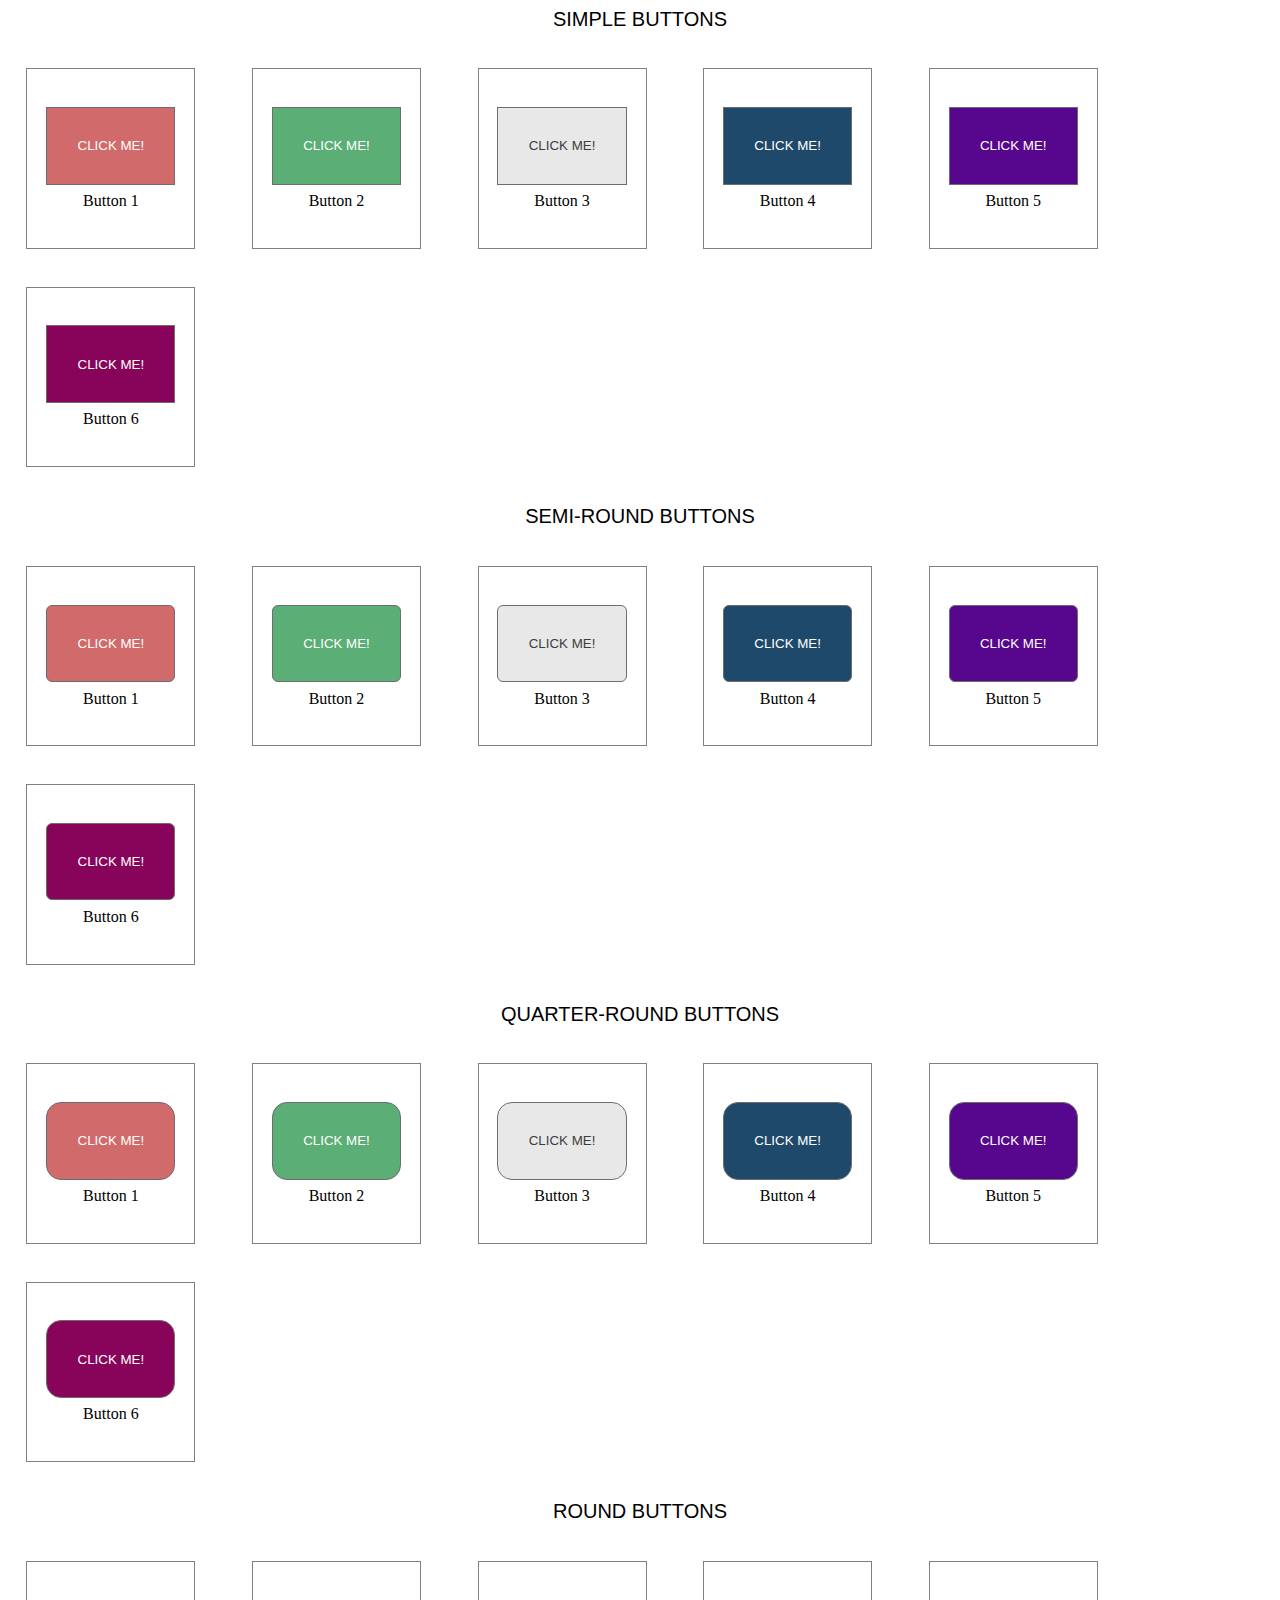
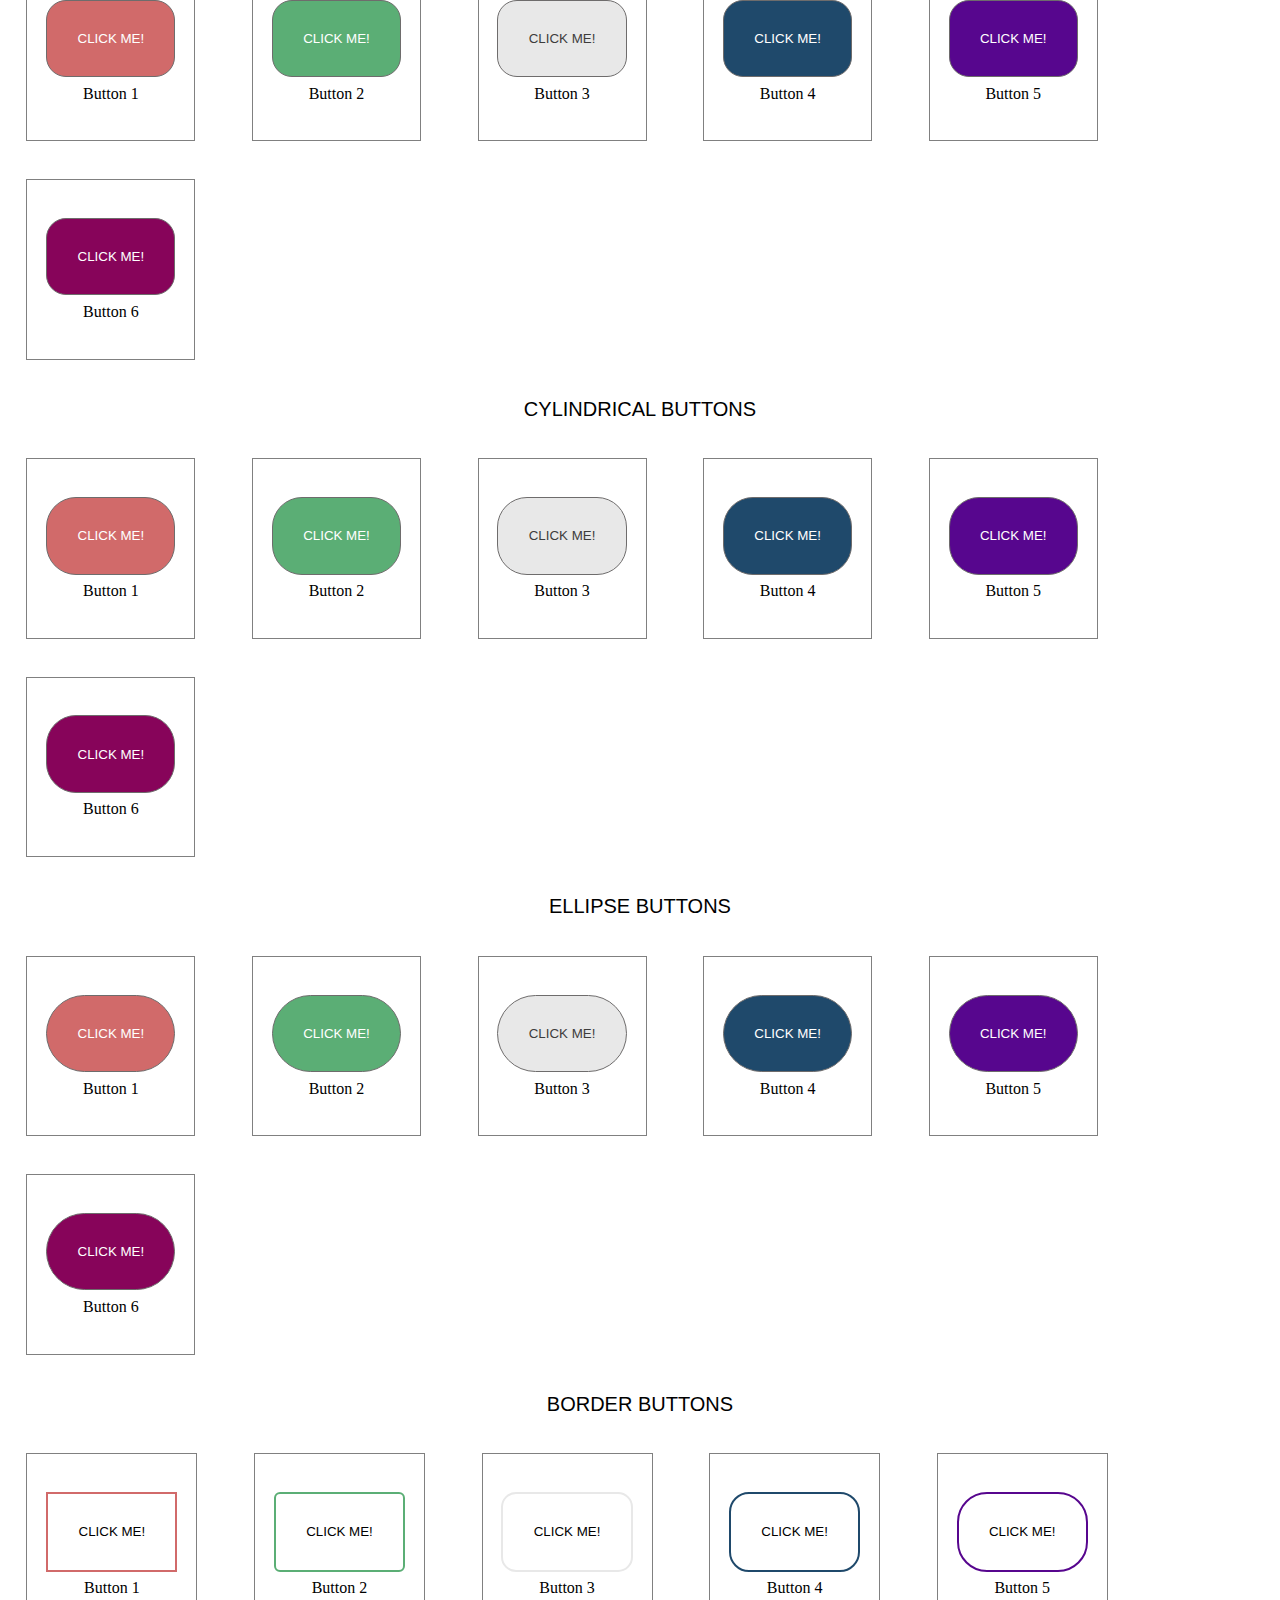
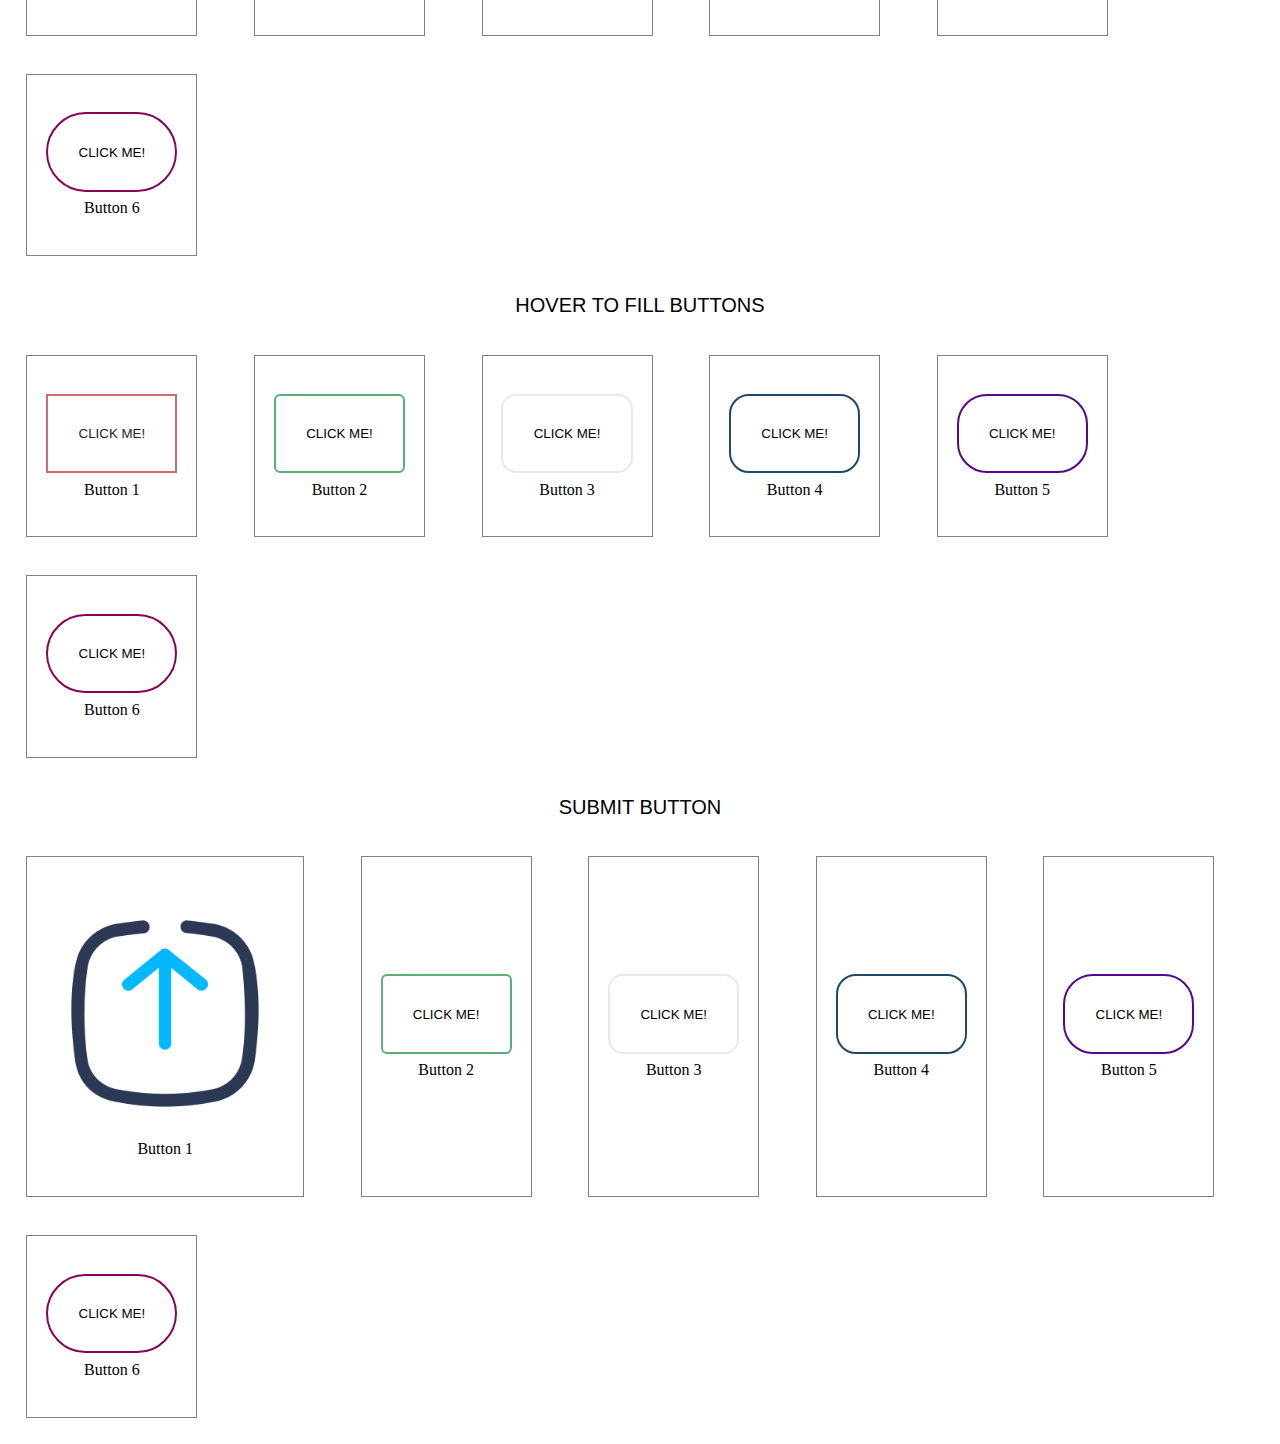
==== commit f794db11: "hover button" ====
--- a/index.html
+++ b/index.html
@@ -231,9 +231,8 @@
         <div class="box">
             <div class="btncss">
                 <!-- <button class="btn btnborder1-fill transparent">CLICK ME!</button> -->
-                <button>
-                    <img src="submit.png" class="imgbtn1">
-                </button>
+                <!-- <button id="imgbtn1" onclick="chngImage( )"></button> -->
+                <input type="image" id="imgbtn1" style="height:200px;width:200px;" onclick="chngImage()" src="submit.png" />
                 <p>Button 1</p>
             </div>
             <div class="btncss">
@@ -258,6 +257,8 @@
             </div>
         </div>
     </div>
+
+    <script src="index.js"></script>
 </body>
 
 </html>--- a/Buttons.css
+++ b/Buttons.css
@@ -330,7 +330,7 @@
     background-color: rgba(240, 248, 255, 0);
 }
 
-.imgbtn1{
+#imgbtn1{
     cursor:pointer;
     height:2cm;
     width:2cm;
@@ -339,16 +339,3 @@
     background-color: transparent;
 }
 
-.imgbtn1:active{
-    animation: imgchng  ease;
-}
-
-@keyframes imgchng {
-    from{
-        background-image: url("submit.png");
-    }
-    to{
-        background-image: url("done.png");
-    }
-    
-}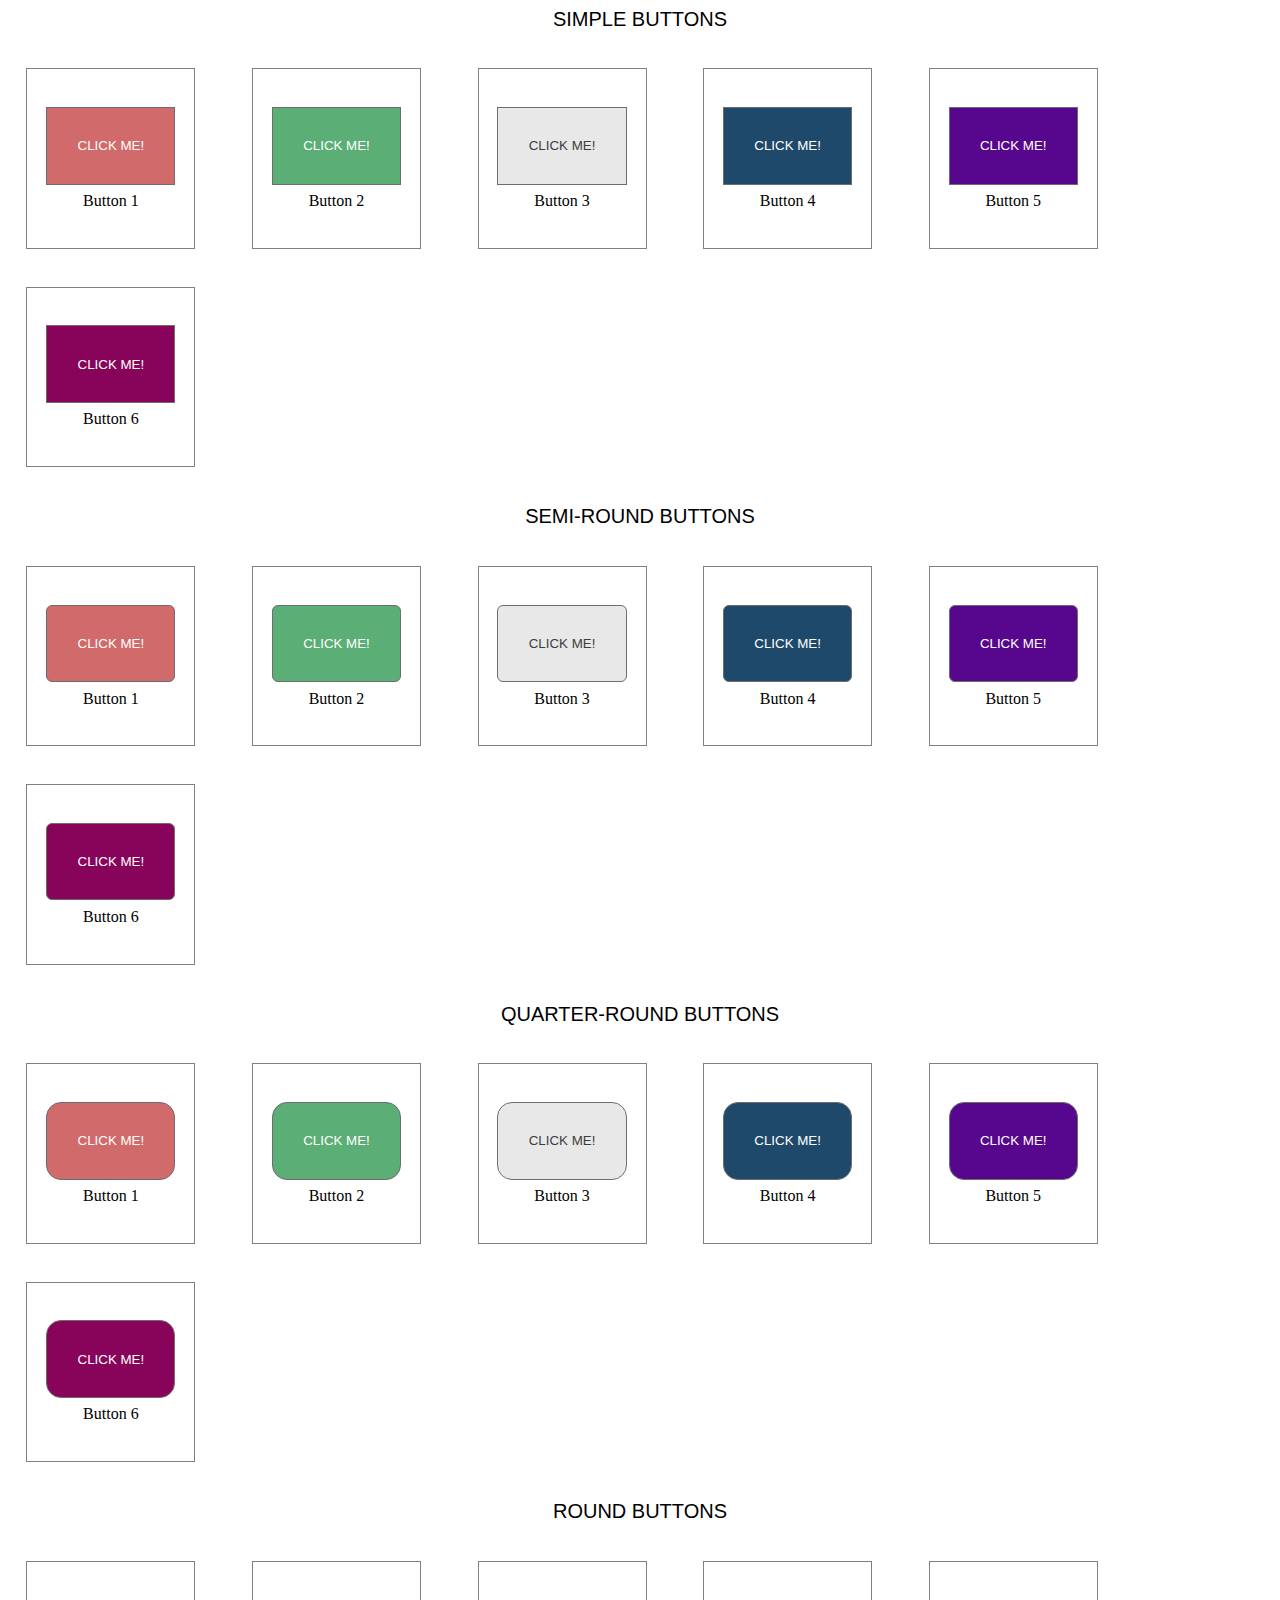
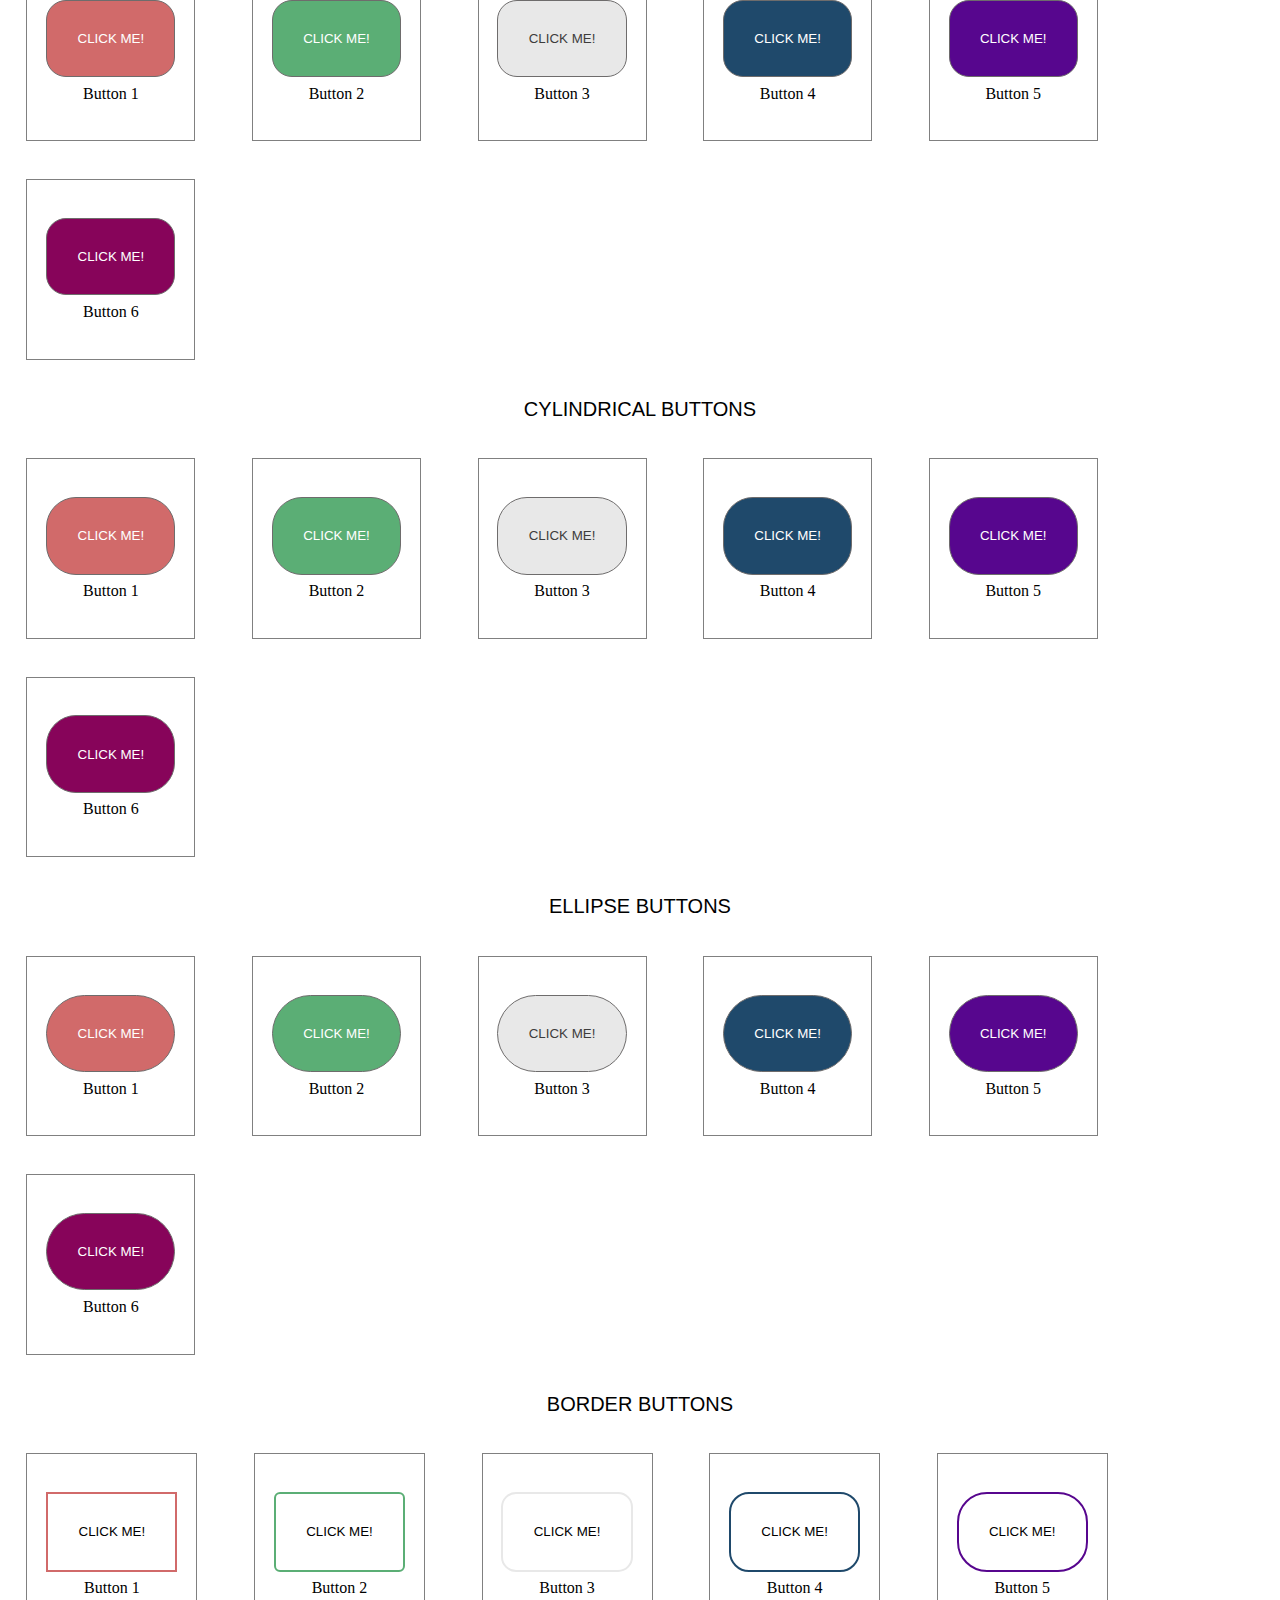
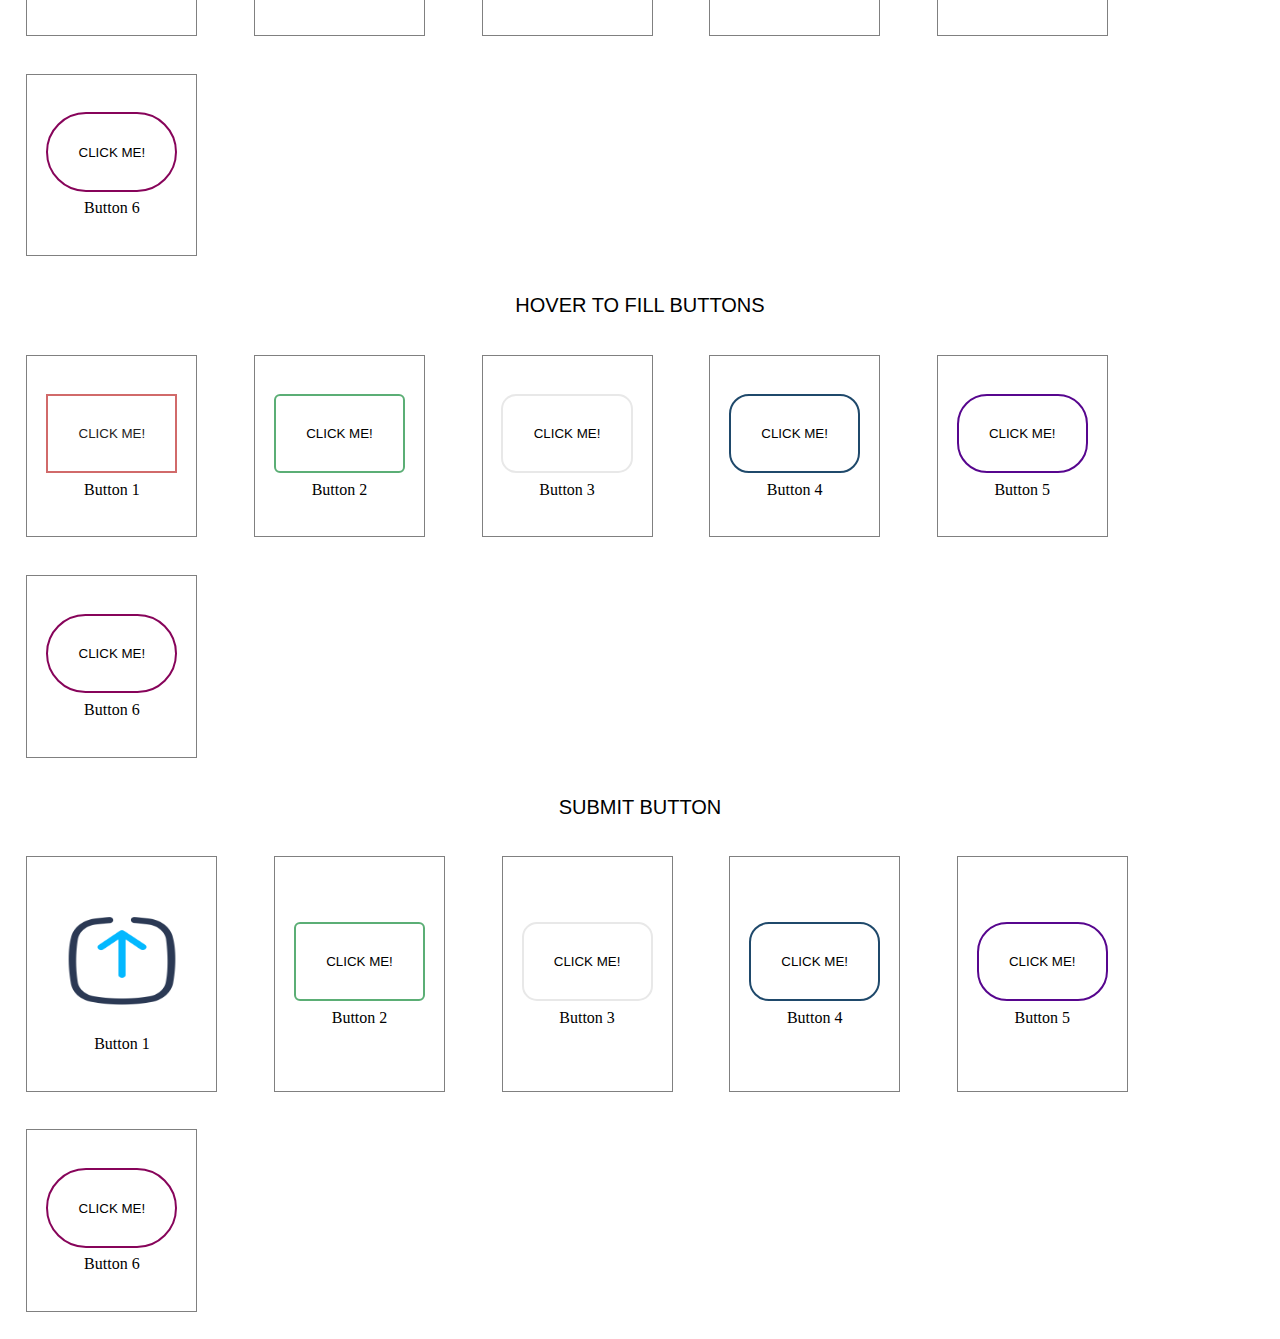
==== commit 53034e7b: "Update index.html" ====
--- a/index.html
+++ b/index.html
@@ -232,7 +232,7 @@
             <div class="btncss">
                 <!-- <button class="btn btnborder1-fill transparent">CLICK ME!</button> -->
                 <!-- <button id="imgbtn1" onclick="chngImage( )"></button> -->
-                <input type="image" id="imgbtn1" style="height:200px;width:200px;" onclick="chngImage()" src="submit.png" />
+                <input type="image" id="imgbtn1" style="height:2.5cm;width:3cm;" onclick="chngImage()" src="submit.png" />
                 <p>Button 1</p>
             </div>
             <div class="btncss">
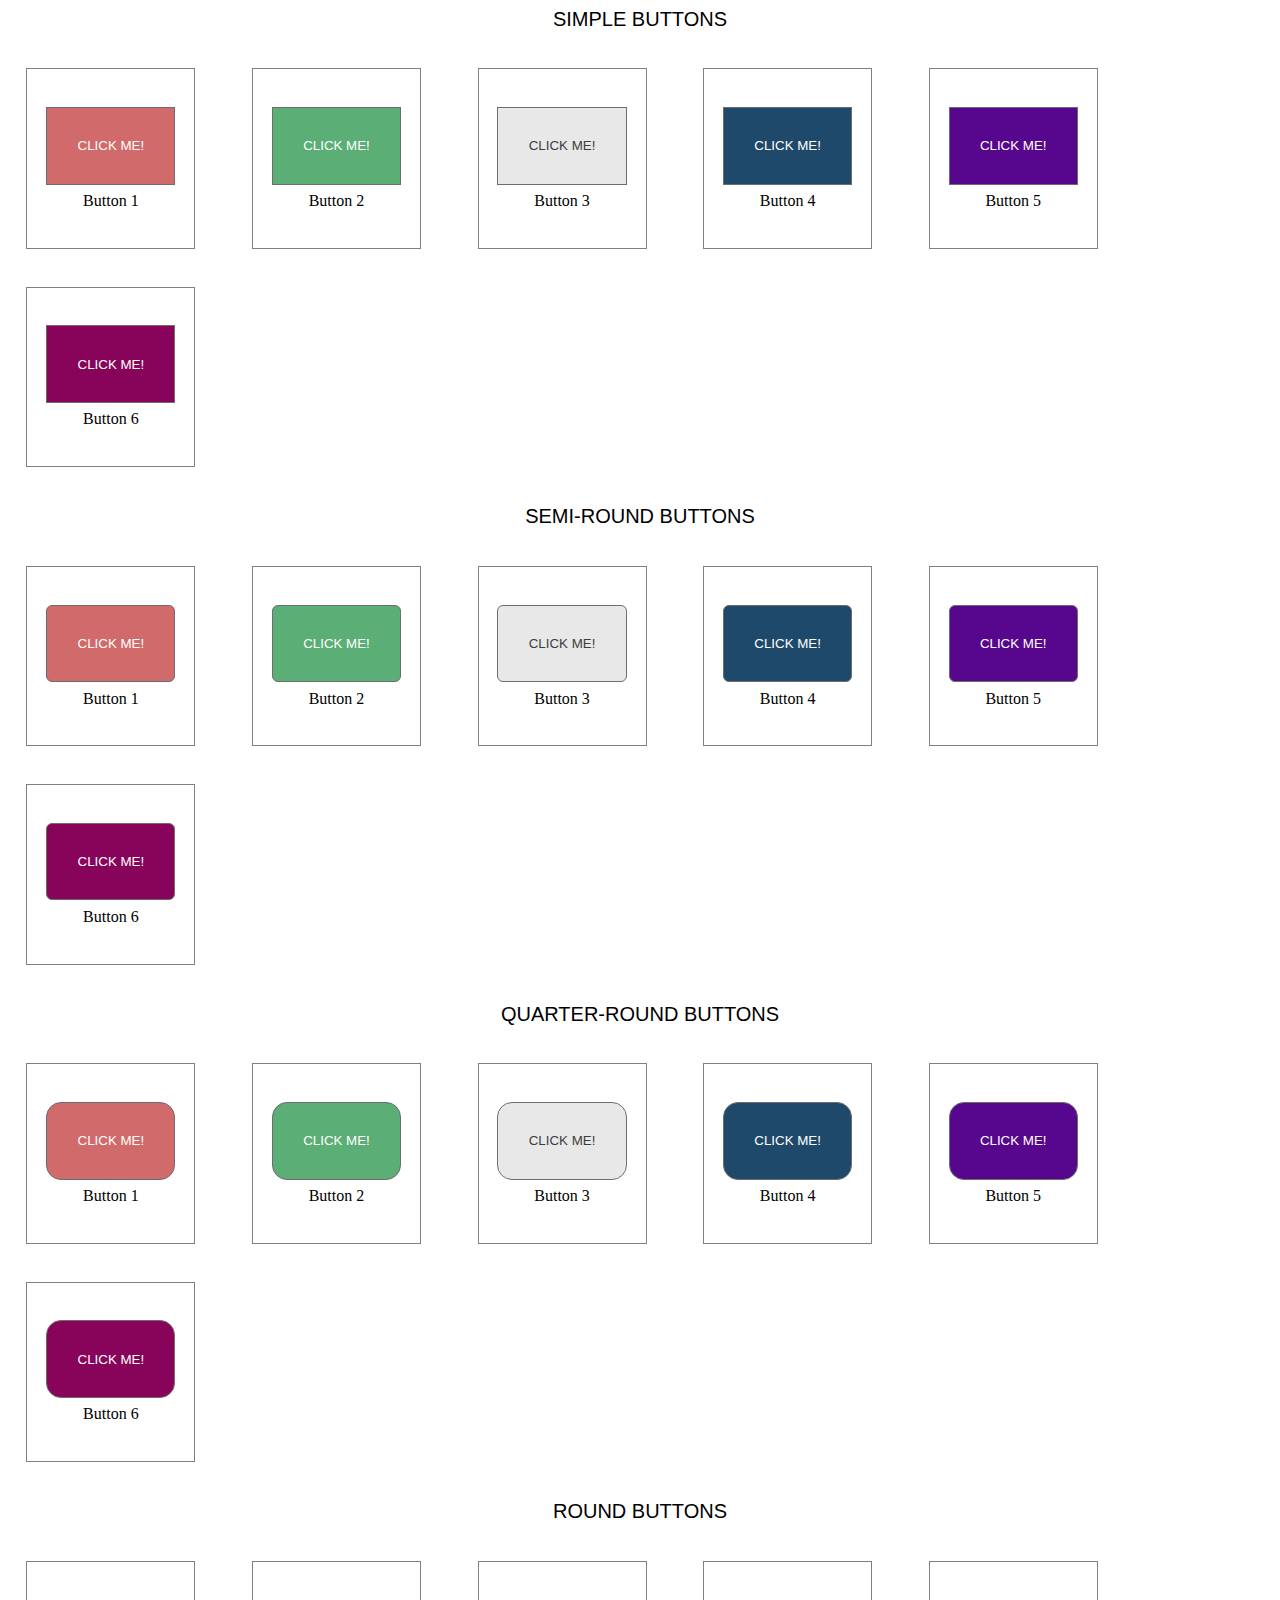
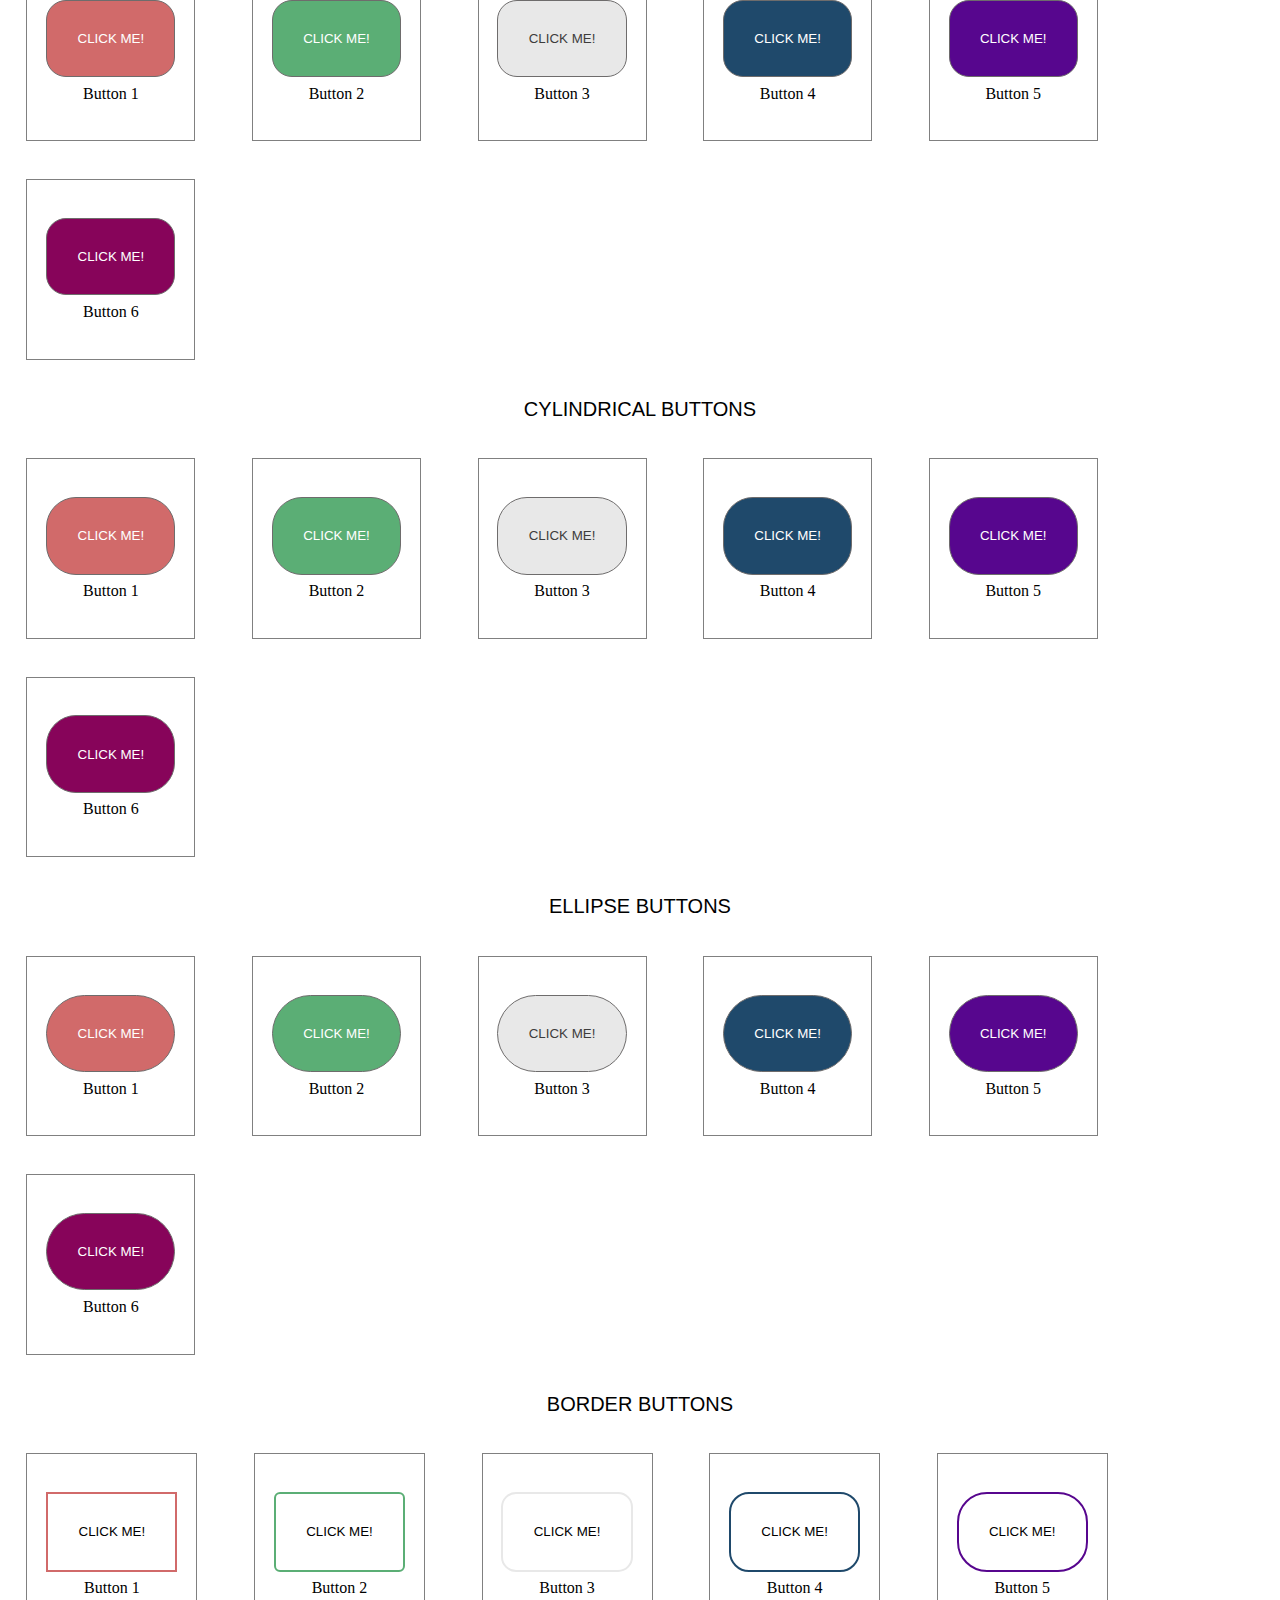
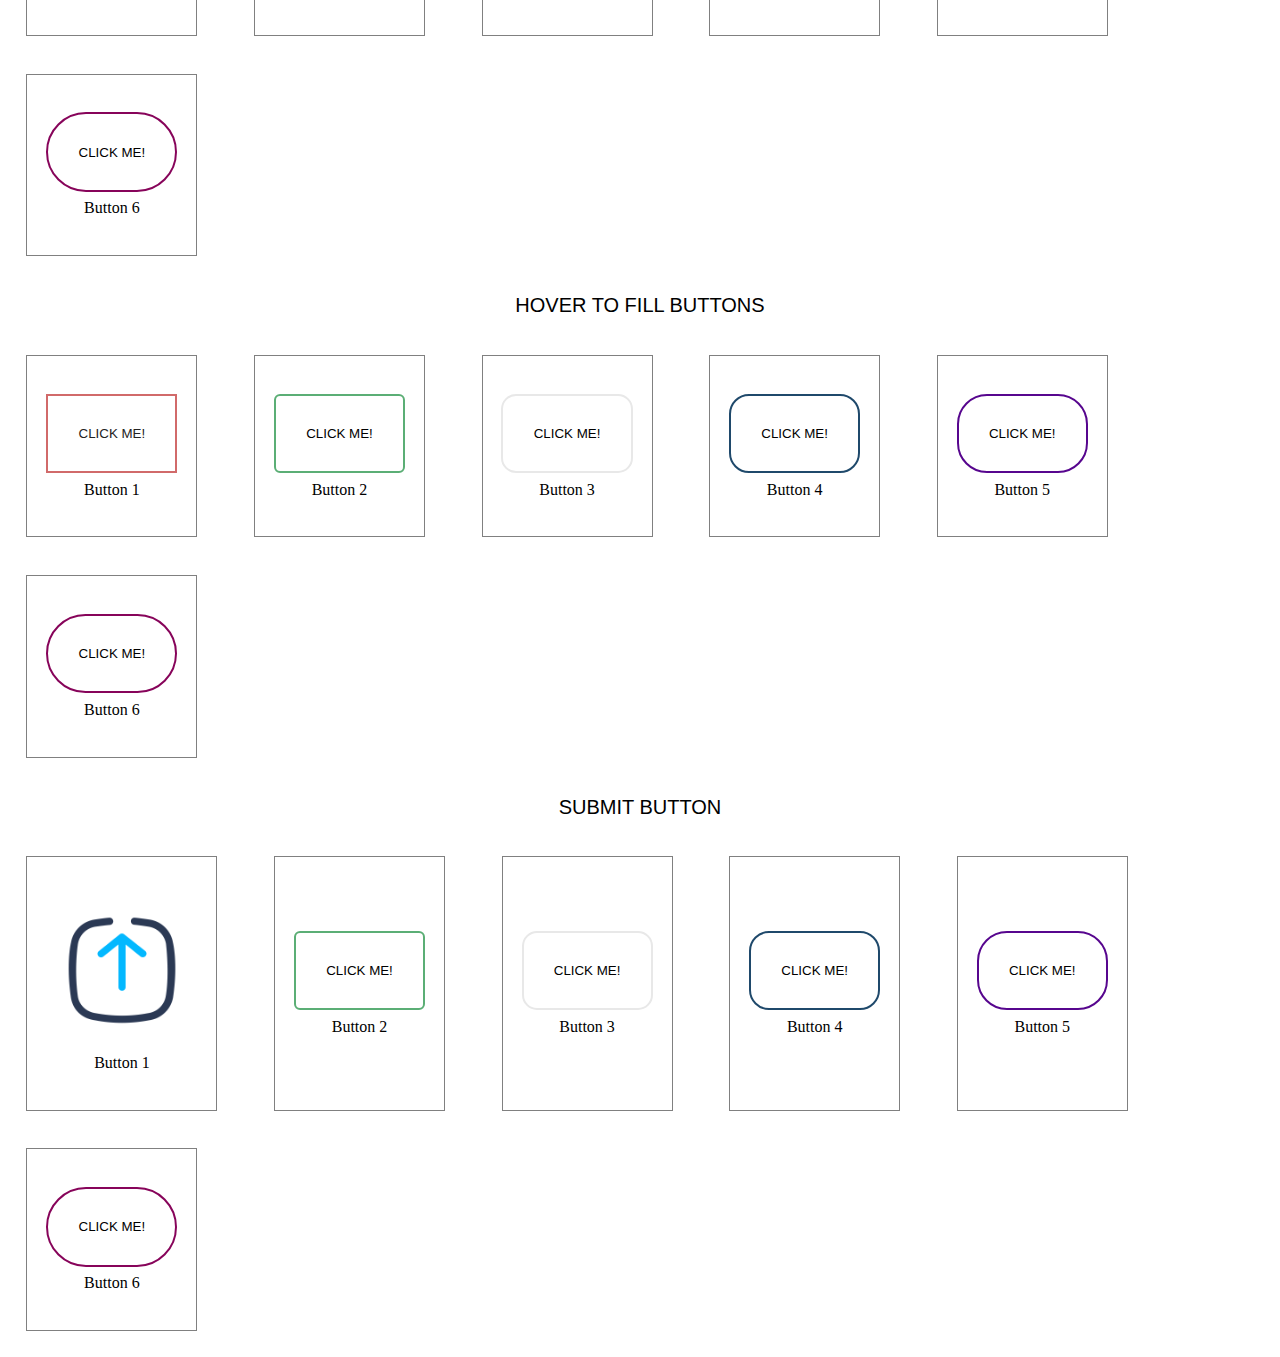
==== commit e887b71f: "change" ====
--- a/index.html
+++ b/index.html
@@ -232,7 +232,7 @@
             <div class="btncss">
                 <!-- <button class="btn btnborder1-fill transparent">CLICK ME!</button> -->
                 <!-- <button id="imgbtn1" onclick="chngImage( )"></button> -->
-                <input type="image" id="imgbtn1" style="height:2.5cm;width:3cm;" onclick="chngImage()" src="submit.png" />
+                <input type="image" id="imgbtn1" style="height:3cm;width:3cm;" onclick="chngImage()" src="submit.png" />
                 <p>Button 1</p>
             </div>
             <div class="btncss">
--- a/Buttons.css
+++ b/Buttons.css
@@ -332,8 +332,6 @@
 
 #imgbtn1{
     cursor:pointer;
-    height:2cm;
-    width:2cm;
     padding:0.5cm;
     border:none;
     background-color: transparent;
